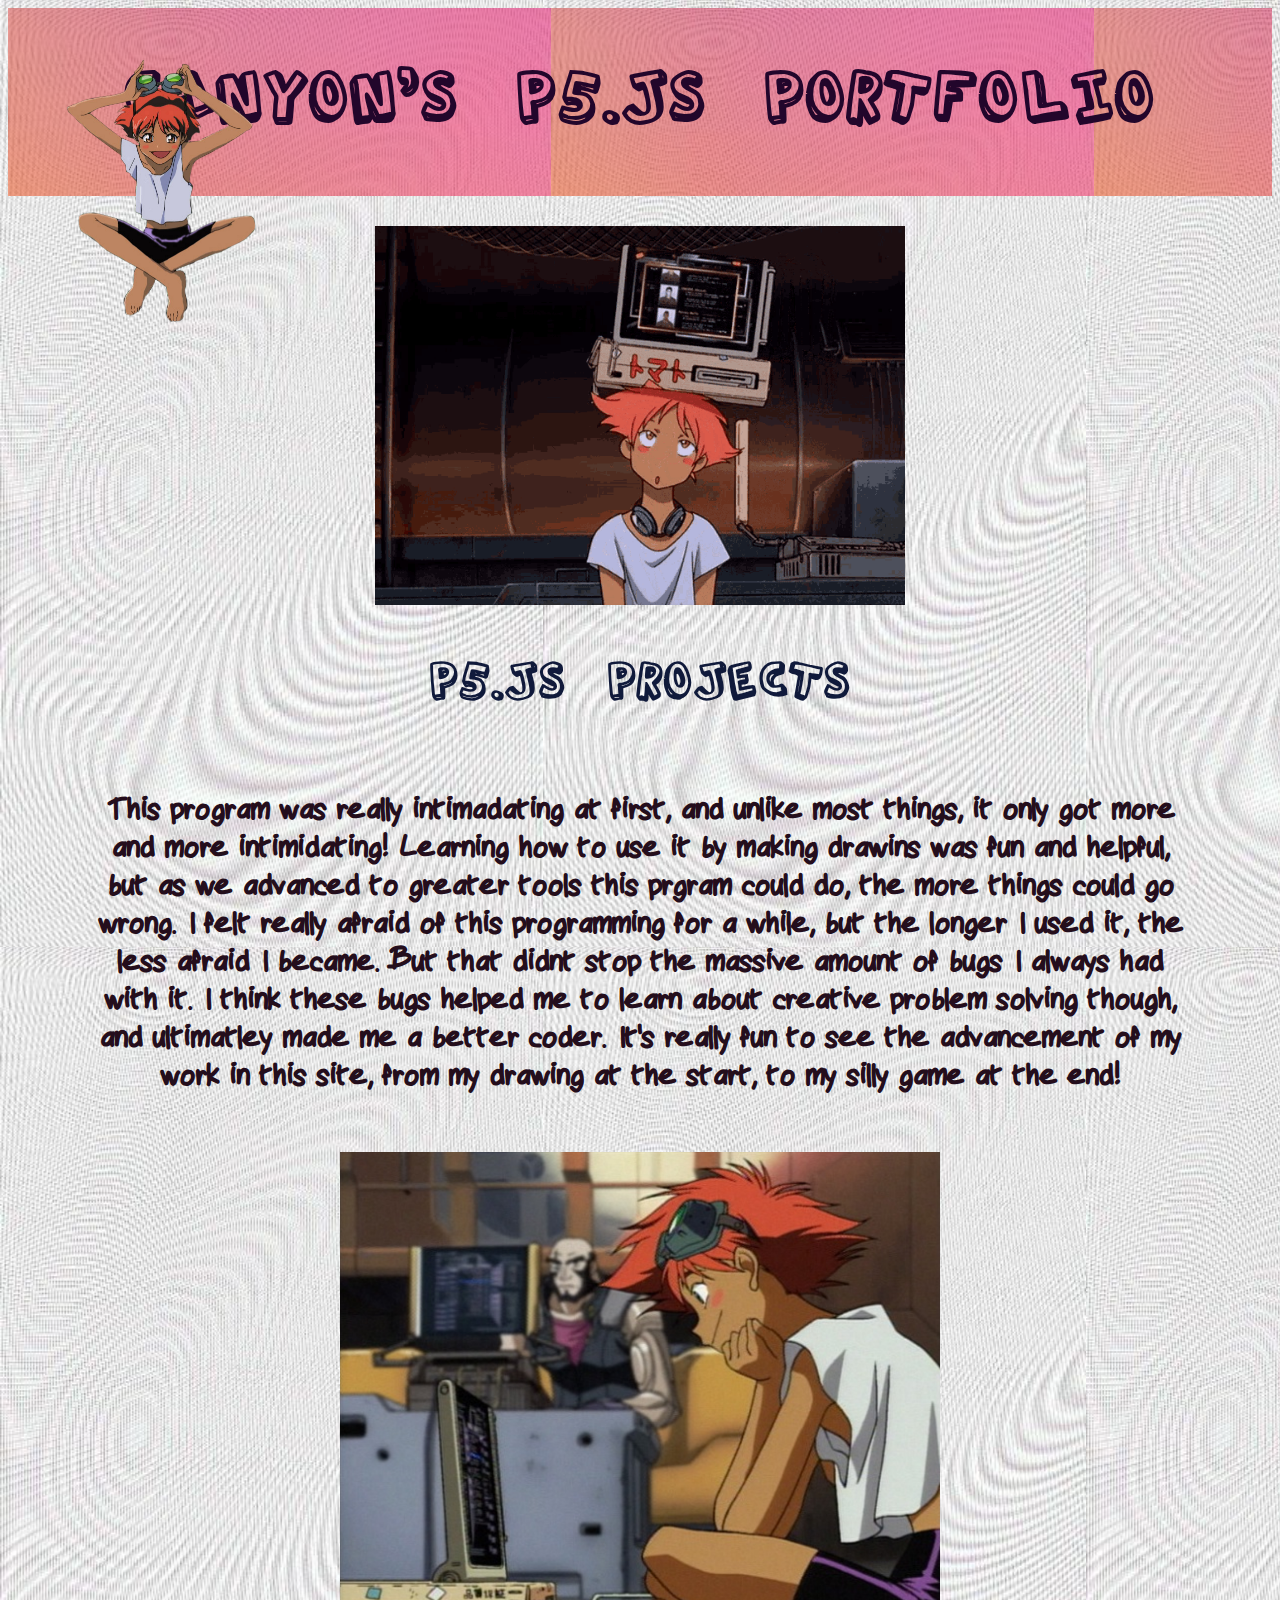
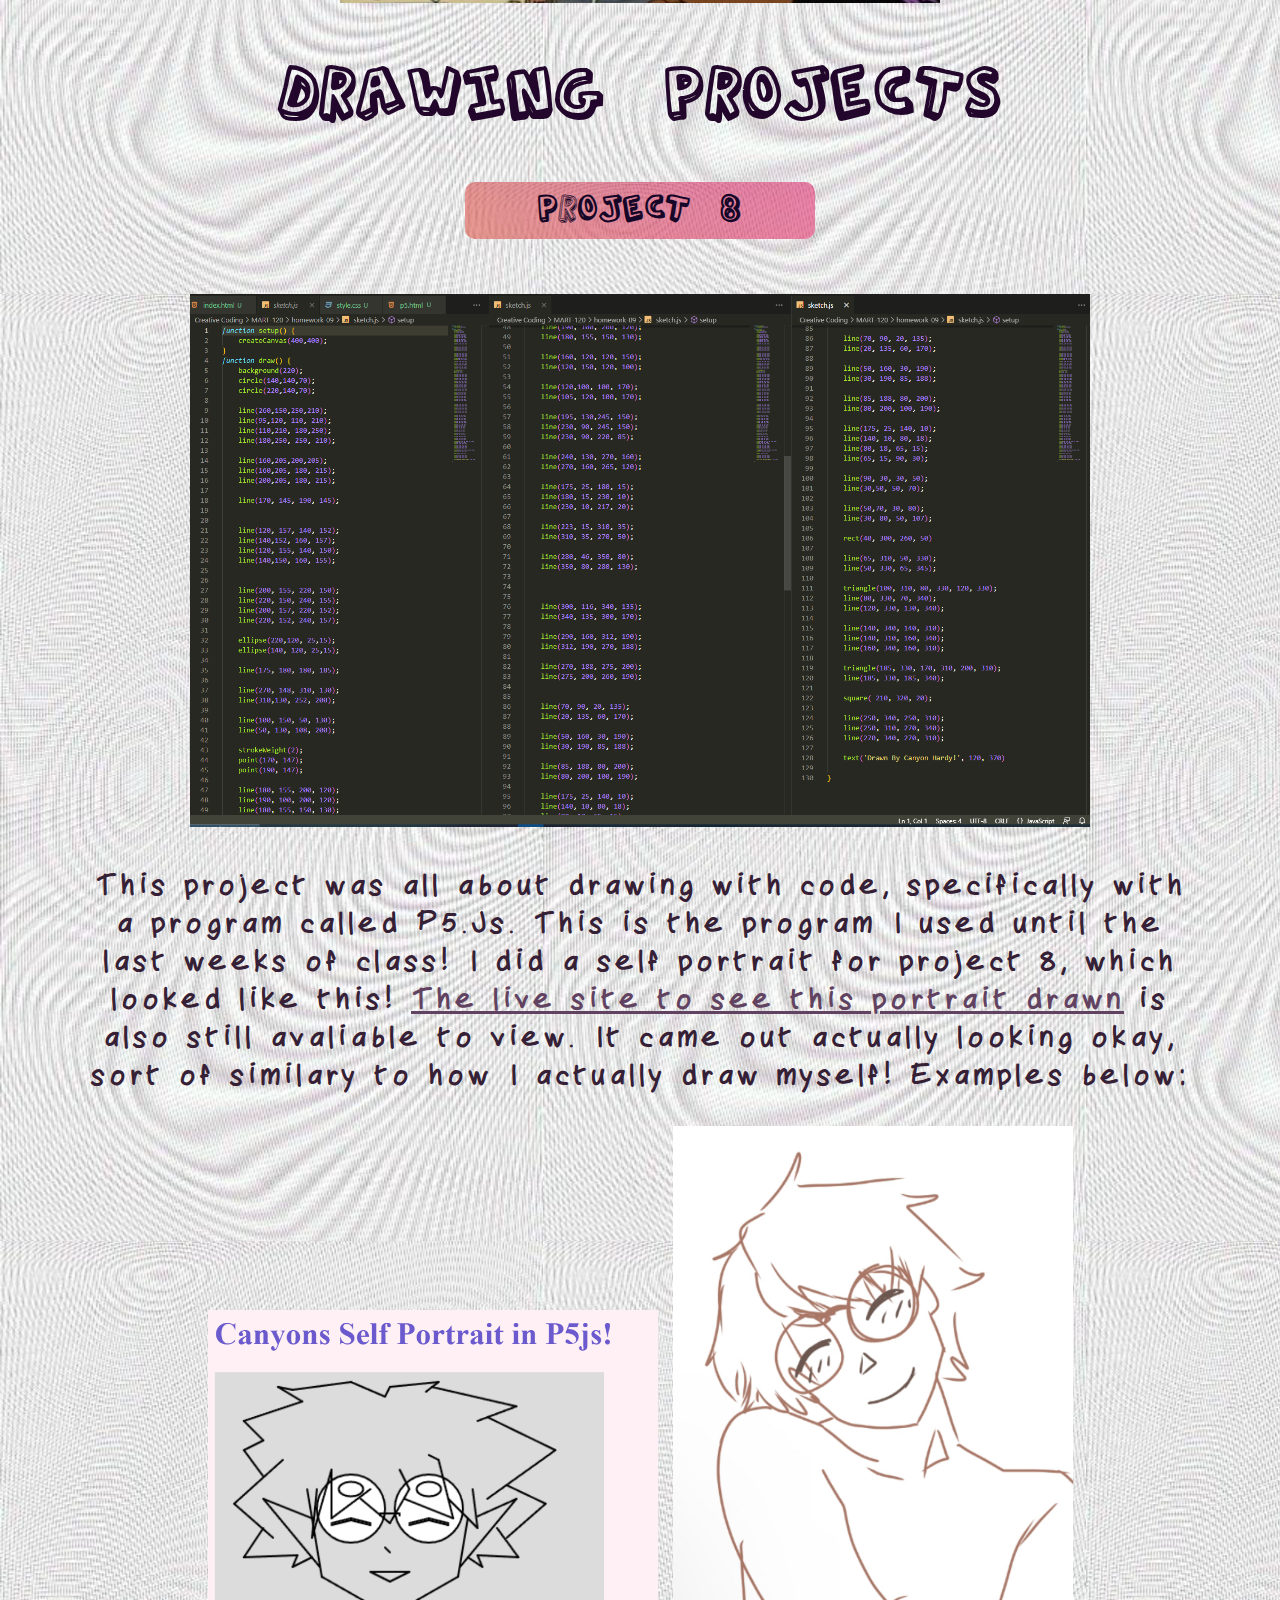
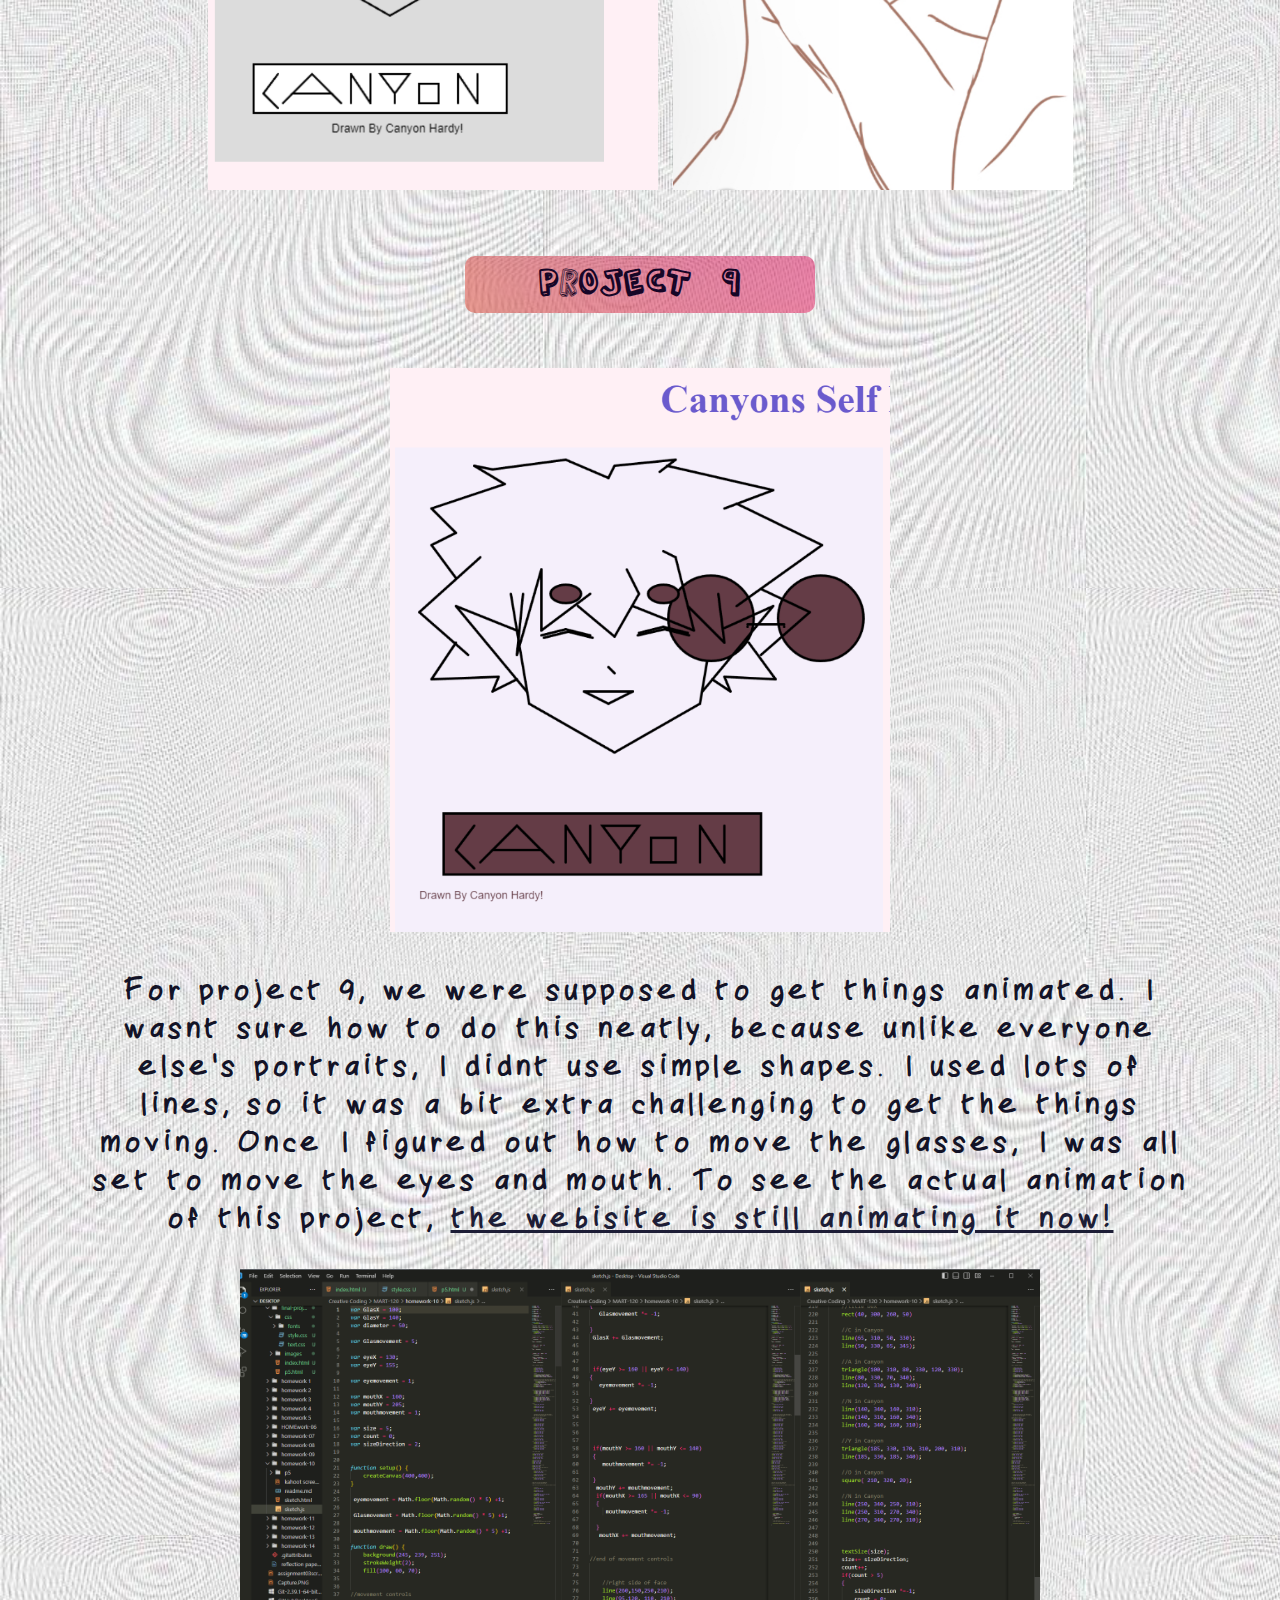
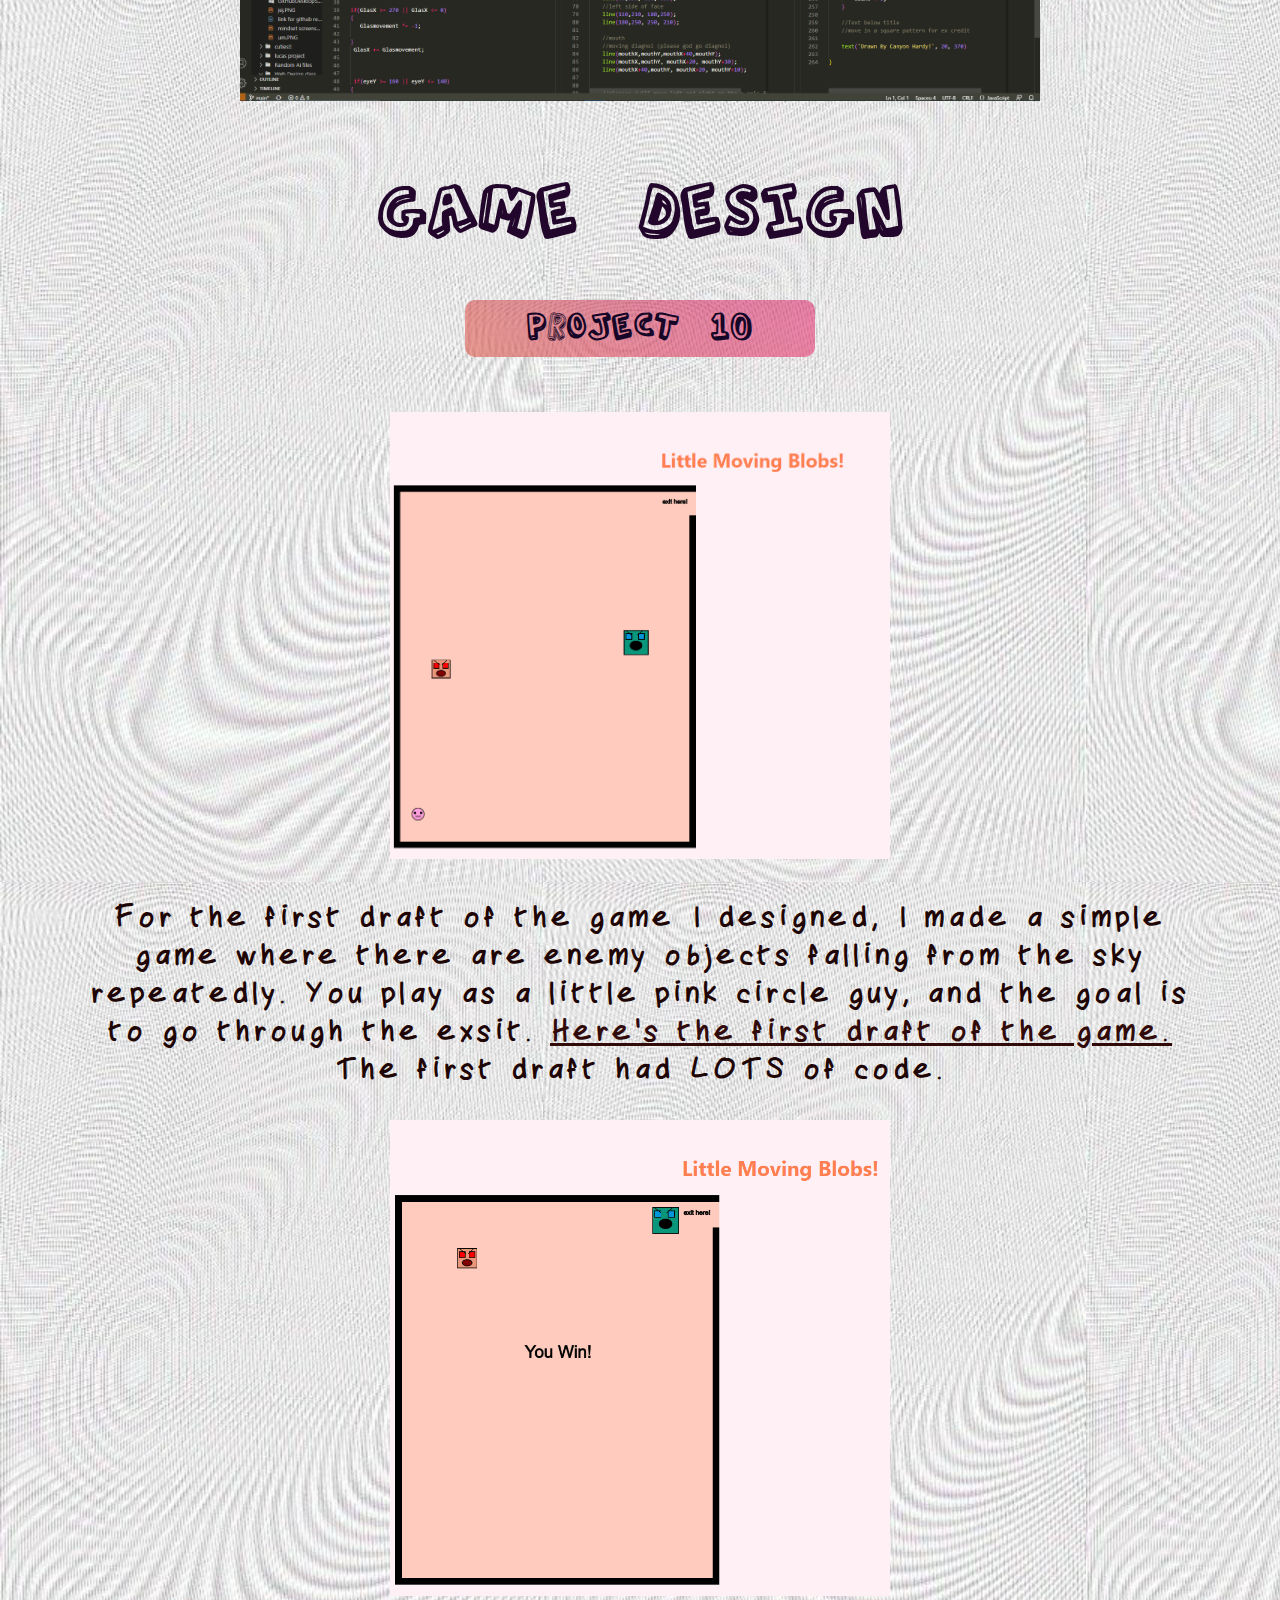
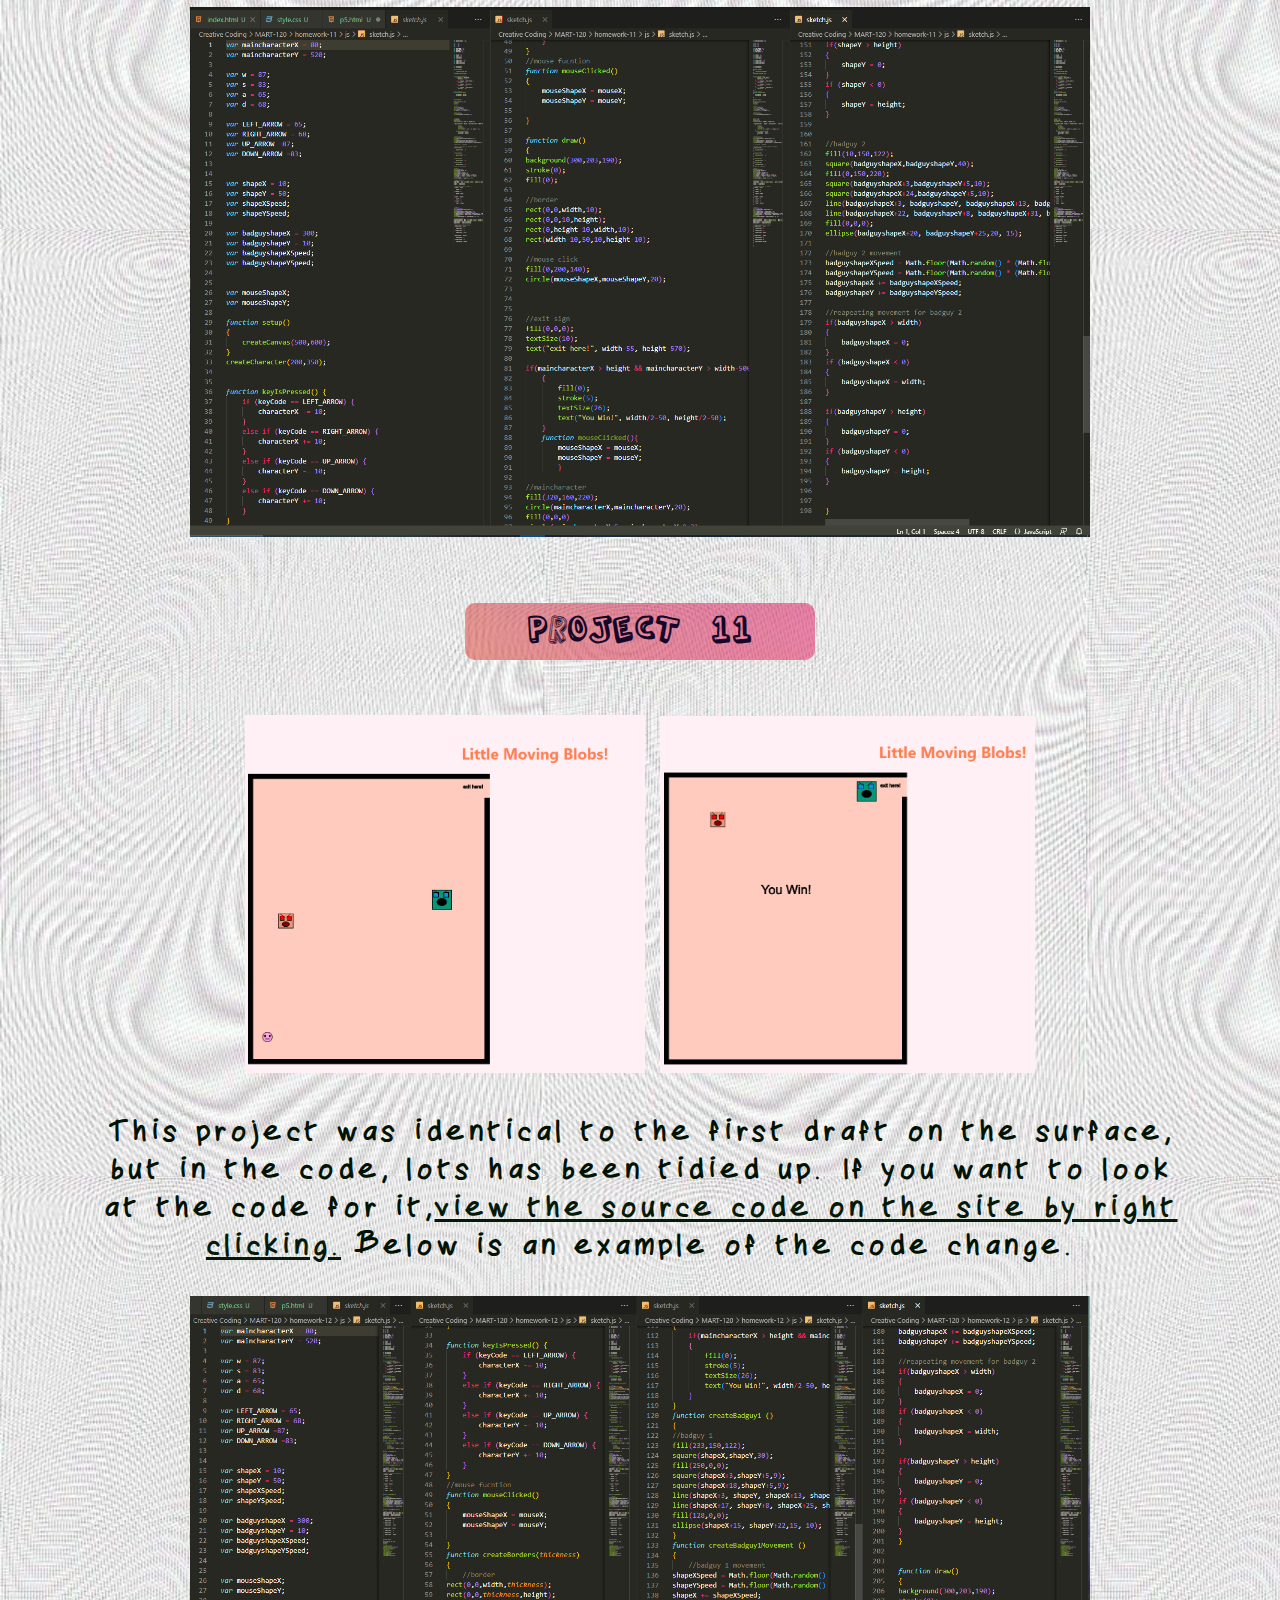
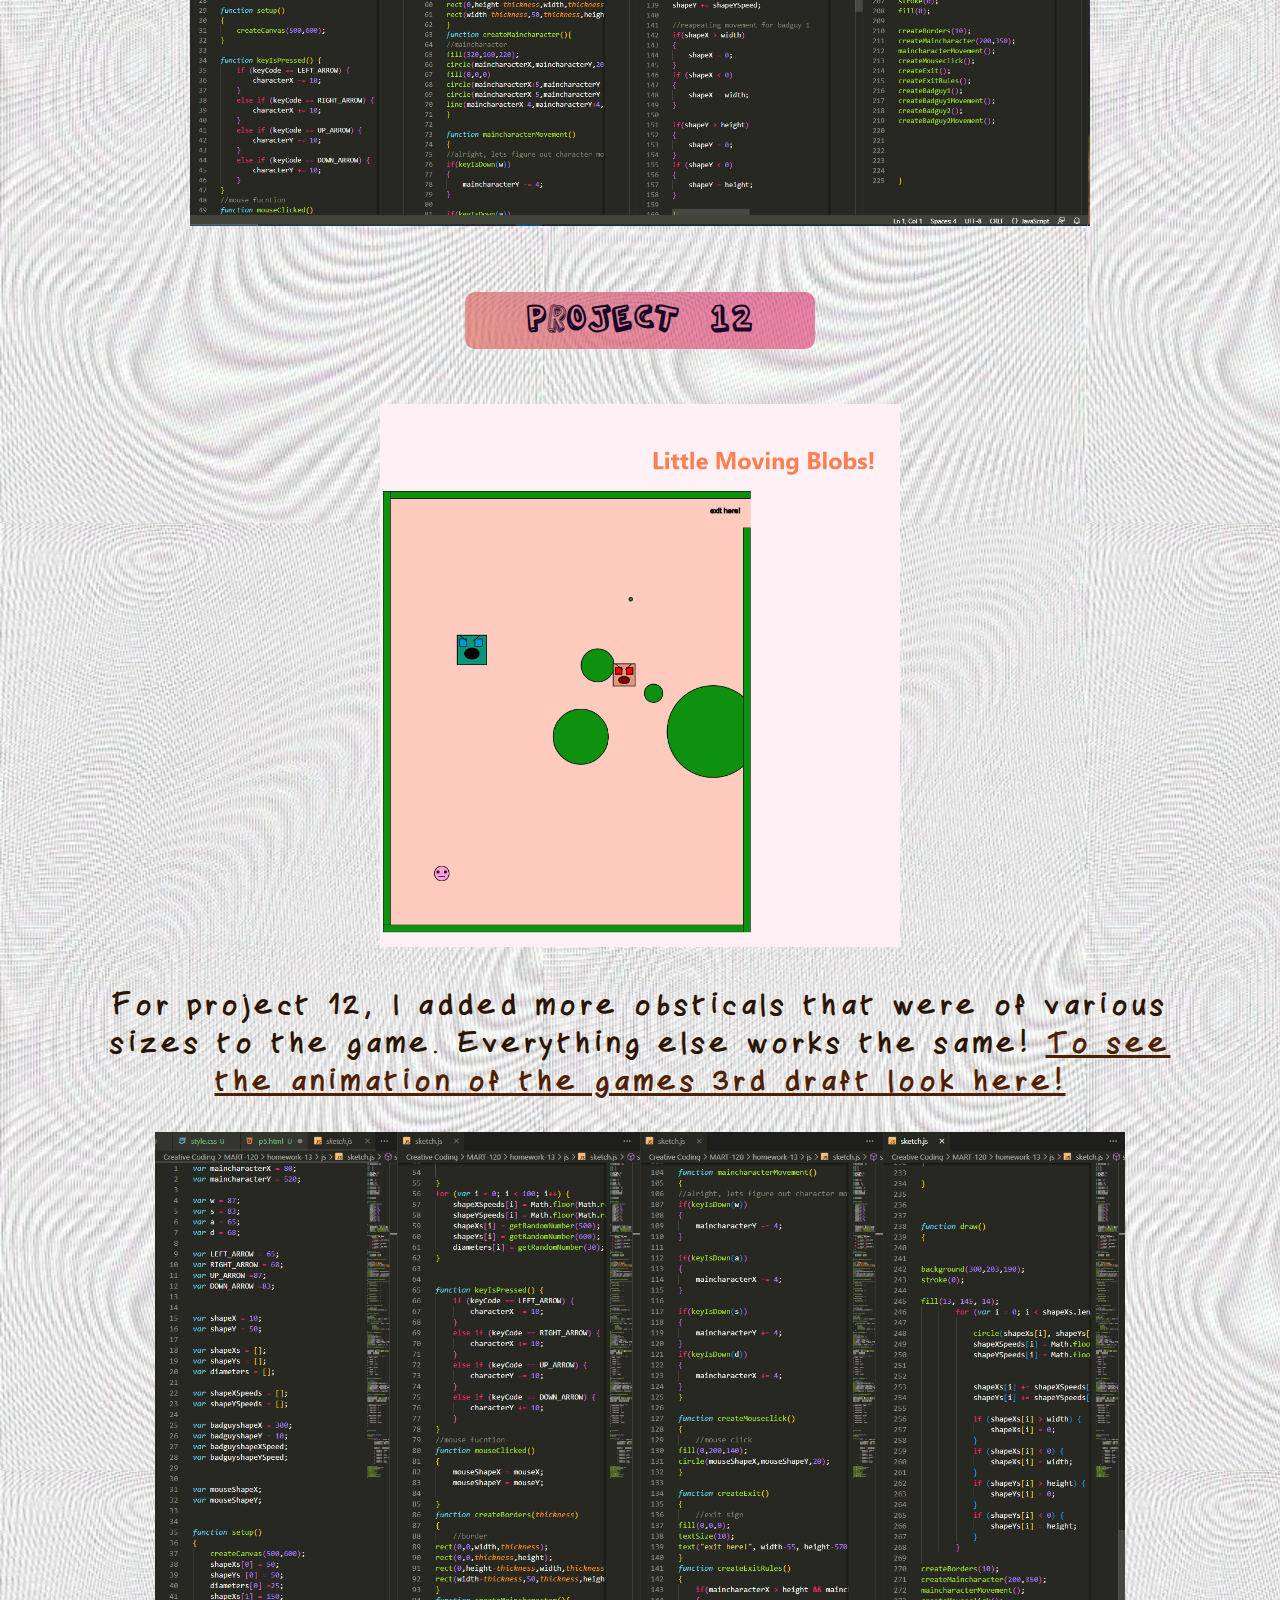
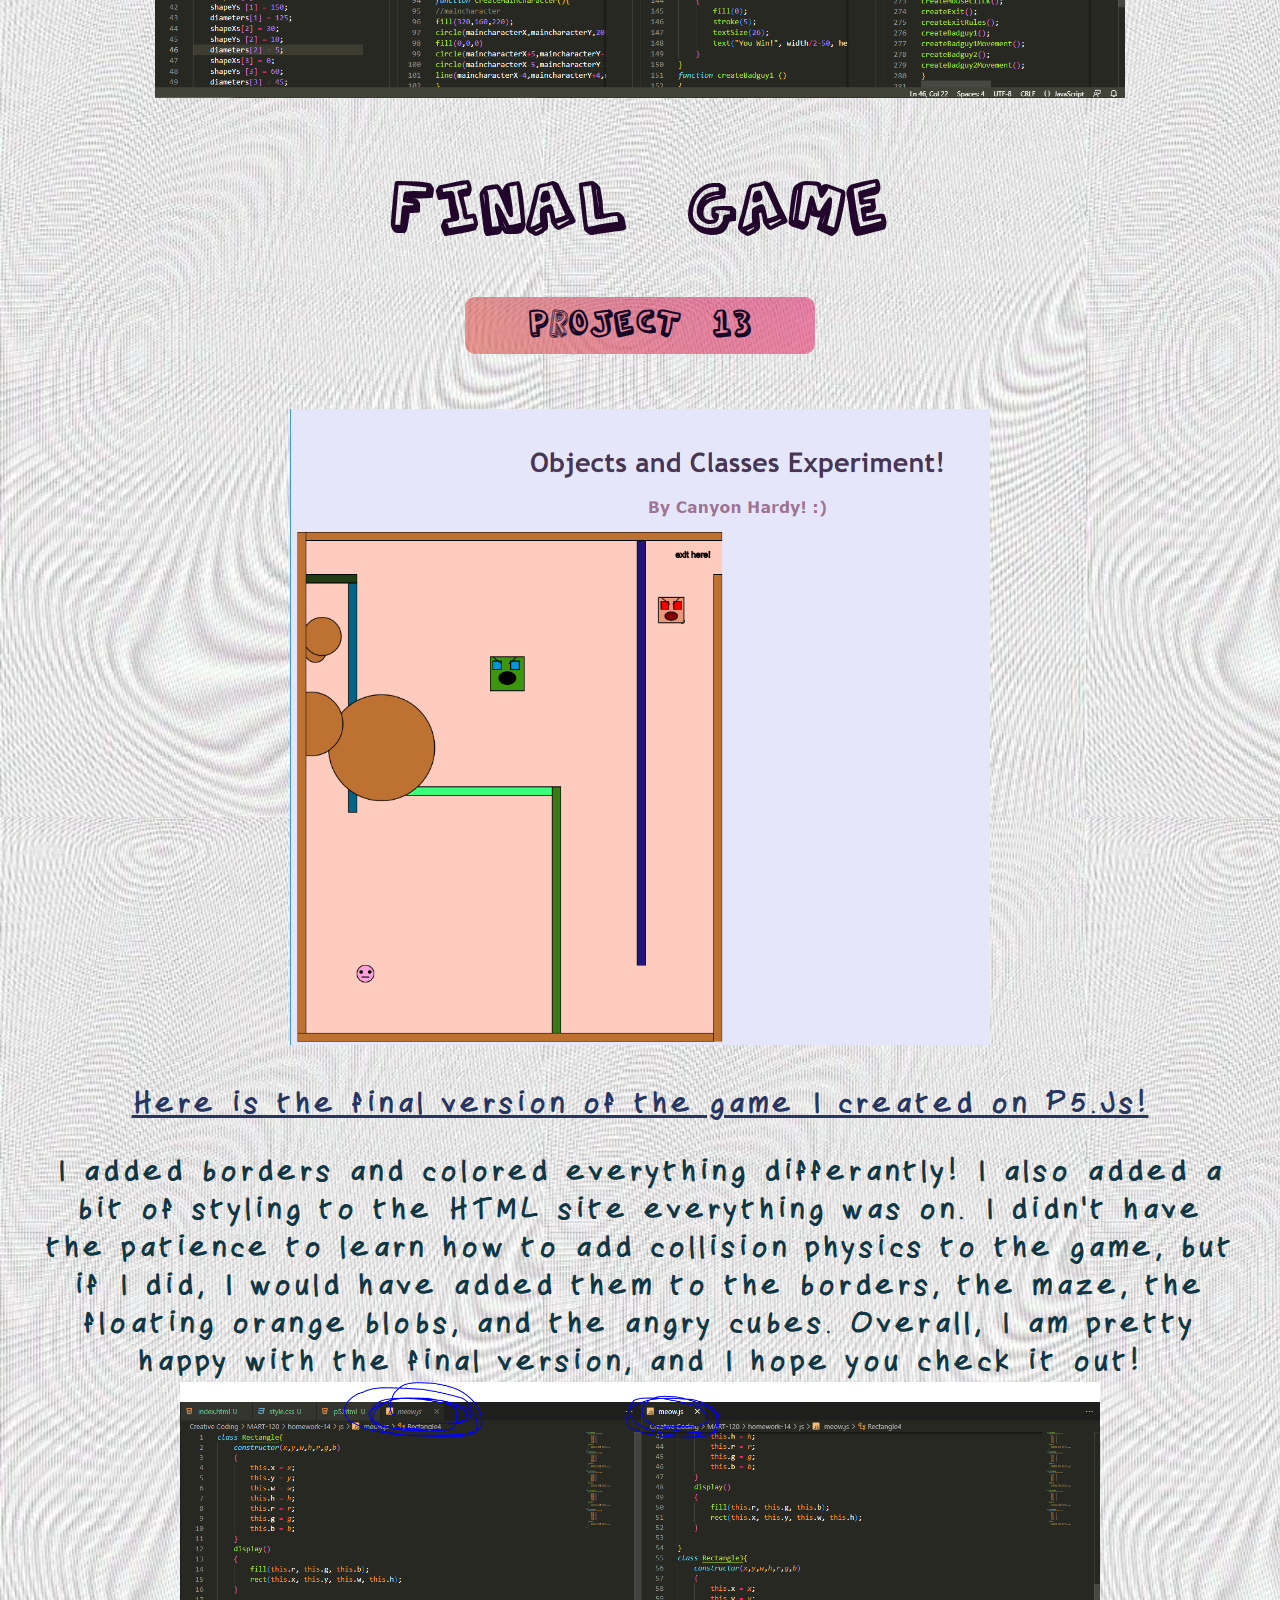
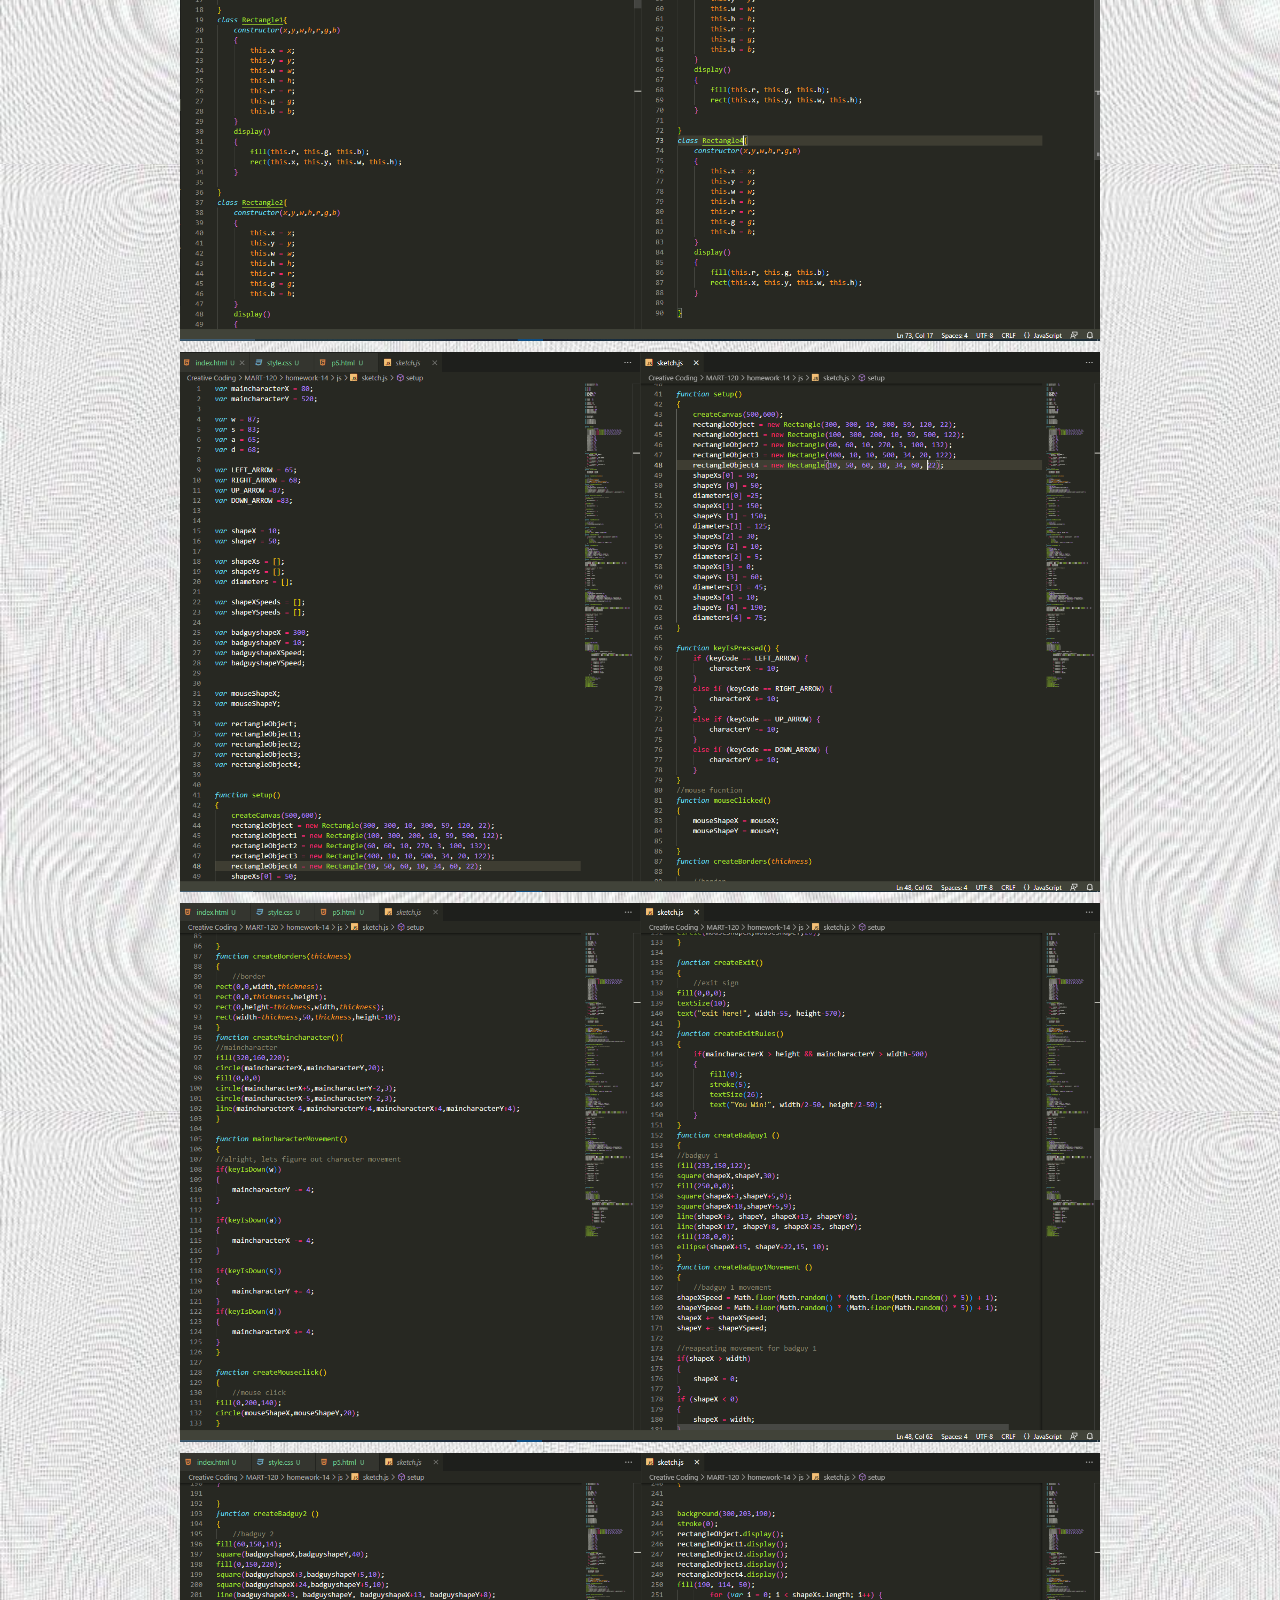
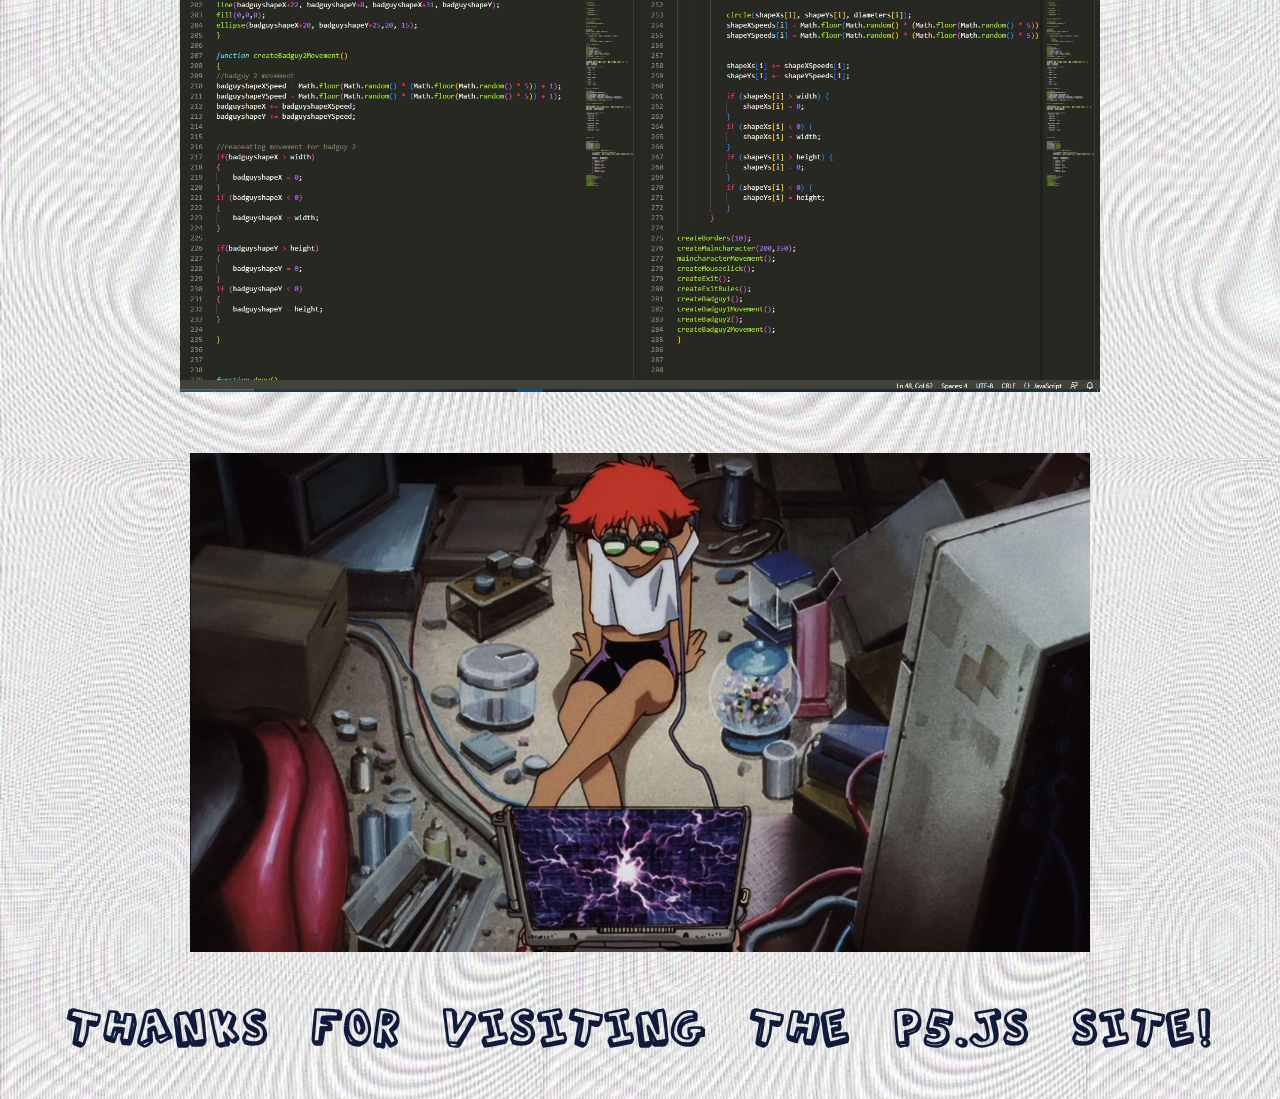
==== final-project/p5.html @ 539c93cf "uploading Final" ====
<!DOCTYPE html>
<html>
<head>
    <meta charset="UTF-8">
    <meta name="Description" content="P5.js Portfolio Homepage">
    <meta name="author" content="Canyon Hardy">
    <meta name="viewport" content="width=device.width, initial-scale=1.0">

    
    <title>
        Canyon Hardy's P5.Js Portfolio
    </title>

    <link rel="stylesheet" href="./css/text.css">
    <link rel="stylesheet" type="text/css" href="./css/style.css">

    <style>
        body{ font-family: casual;
        font-size: 30px; 
        font-weight:bolder;
        color:#240e1c;
        letter-spacing: 1px;
        background-image: url(images/screen\ bg\ 10.PNG);
         background-blend-mode:luminosity;}
        H1{color:rgb(34, 6, 43); font-size: 70px; font-family: outline;}
        h2{color:#101a3b;font-family: outline; font-size: 50px;}
        h3{color:rgb(132, 103, 138);font-family: outline;}
        </style>
        
</head>
<body>
    <header>
        <div class="menu-item-dropdown">
            <a href="#"><img src="images/me asf 9.png" width="190px" alt="stinker"></a>
        
            <div class="dropdown-content">
                <div class="dropdown-item">
                    <a href="#mid">Final Game</a>
                </div>
                <div class="dropdown-item1">
                    <a href="#dp">Drawings</a>
                    </div>
                    <div class="dropdown-item2">
                        <a href="#beg">Game Drafts</a>
                        </div>
                        </div>
        </div>
    </header>
    <center>
        <div class="opens">
<h1>
   Canyon's P5.Js Portfolio
</h1>
</div>
<p>

</p>
<img src="images/me asf 8.gif" width="530" alt="aauugh">
<p>
</p>
<h2>
    P5.Js Projects
</h2>
<div class="intros">
<p>
This program was really intimadating at first, and unlike most things, it only got more and more intimidating! Learning how to use it by making drawins was fun and helpful, but as we advanced to greater tools this prgram could do, the more things could go wrong. I felt really afraid of this programming for a while, but the longer I used it, the less afraid I became. But that didnt stop the massive amount of bugs I always had with it. I think these bugs helped me to learn about creative problem solving though, and ultimatley made me a better coder. It's really fun to see the advancement of my work in this site, from my drawing at the start, to my silly game at the end!
</p>
</div>
<p></p>
<img src="images/me asf 10.PNG" alt="hehe" width="600">
<h1 id="dp">
    Drawing Projects
</h1>
        <div class="projects">
            <h3>
                Project 8
            </h3></div>
            <div class="hw8">
<img src="images/hw 8 a.PNG" width="900" alt="code for the lines">
<p>
This project was all about drawing with code, specifically with a program called P5.Js. This is the program I used until the last weeks of class! I did a self portrait for project 8, which looked like this! <a href="https://canyonhardy.github.io/MART-120/homework-09/sketch.html" style="color:rgb(97, 67, 97)">The live site to see this portrait drawn</a> is also still avaliable to view. It came out actually looking okay, sort of similary to how I actually draw myself! Examples below:
</p>
<img src="images/hw 8 b.PNG" width="450" alt="self portrait">
<img src="images/canyon!.PNG" width="400" alt="persona">
</div>
<p></p>

<div class="projects">
    <h3>
        Project 9
    </h3></div>
    <div class="hw9">
<img src="images/hw 9 a.PNG" width="500" alt="hah">
<p>
    For project 9, we were supposed to get things animated. I wasnt sure how to do this neatly, because unlike everyone else's portraits, I didnt use simple shapes. I used lots of lines, so it was a bit extra challenging to get the things moving. Once I figured out how to move the glasses, I was all set to move the eyes and mouth. To see the actual animation of this project, <a href="https://canyonhardy.github.io/MART-120/homework-10/sketch.html" style="color:rgb(29, 29, 54)">the webisite is still animating it now!</a>
</p>
<img src="images/hw 9 b.PNG" width="800" alt="code">
        </div>
<p>

</p>
<h1 id="beg">
    Game Design
</h1>

<div class="projects">
    <h3>
        Project 10
    </h3></div>
    <div class="hw10">
        <img src="images/hw 10 a.PNG" width="500" alt="draft">
<p> For the first draft of the game I designed, I made a simple game where there are enemy objects falling from the sky repeatedly. You play as a little pink circle guy, and the goal is to go through the exsit.
<a href="https://canyonhardy.github.io/MART-120/homework-11/" style="color:rgb(49, 10, 10)">Here's the first draft of the game.</a> The first draft had LOTS of code.
</p>
<img src="images/hw 10 b.PNG" width="500" alt="draft">
<img src="images/hw 10 c.PNG" width="900" alt="draft">
</div>
<p></p>
<div class="projects">
    <h3>
        Project 11
    </h3></div>
    <div class="hw11">
        <img src="images/hw 10 a.PNG" width="400" alt="draft">
        <img src="images/hw 10 b.PNG" width="375" alt="draft">
<p> This project was identical to the first draft on the surface, but in the code, lots has been tidied up. If you want to look at the code for it,<a href="https://canyonhardy.github.io/MART-120/homework-12/" style="color:rgb(5, 26, 8)">view the source code on the site by right clicking.</a> Below is an example of the code change.
</p>
<img src="images/hw 11 a.PNG" width="900" alt="draft">
</div>
<p></p>
<div class="projects">
    <h3>
        Project 12
    </h3></div>
    <div class="hw12">
        <img src="images/hw 12 a.PNG" width="520" alt="draft">
<p>For project 12, I added more obsticals that were of various sizes to the game. Everything else works the same! <a href="https://canyonhardy.github.io/MART-120/homework-13/" style="color:rgb(80, 33, 0)">To see the animation of the games 3rd draft look here!</a>
</p>
<img src="images/hw 12 b.PNG" width="970" alt="draft">
</div>
<p></p>


<h1 id="mid">
    Final Game
</h1>
<div class="projects">
    <h3>
        Project 13
    </h3></div>
    <div class="hw13">
        <img src="images/hw 13 e.PNG" width="700" alt="final">
<p> <a href="https://canyonhardy.github.io/MART-120/homework-14/" style="color:#273561">Here is the final version of the game I created on P5.Js!</a>
</p> I added borders and colored everything differantly! I also added a bit of styling to the HTML site everything was on. I didn't have the patience to learn how to add collision physics to the game, but if I did, I would have added them to the borders, the maze, the floating orange blobs, and the angry cubes. Overall, I am pretty happy with the final version, and I hope you check it out!
<img src="images/hw 13 a.PNG" width="920" alt="final">
<img src="images/hw 13 b.PNG" width="920" alt="final">
<img src="images/hw 13 c.PNG" width="920" alt="final">
<img src="images/hw 13 d.PNG" width="920" alt="final">
</div>
<p></p>
<img src="images/me asf 5.PNG" width="900" alt="meeee">
<h2>
    Thanks for visiting the P5.Js Site!
</h2>

    </center>
    </body>
    </html>
---- final-project/css/text.css ----
@font-face {
    font-family: outline;
    src: url(../css/fonts/outline.ttf) format(truetype);
    font-style: normal;
font-size:larger;
letter-spacing: 10cm;
}
@font-face {
    font-family: main;
    src: url(../css/fonts/main.ttf) format(truetype);
    font-style: normal;
font-size:larger;
letter-spacing: 10cm;
}
@font-face {
    font-family: casual;
    src: url(../css/fonts/casual.ttf) format(truetype);
    font-style: normal;
font-size:larger;
letter-spacing: 10cm;
}
---- final-project/css/style.css ----
header {
    position: absolute;
    margin: 30px 0 0 10px;
    width:10cm;
    height:10cm;
    top: 0px;
    padding:10px;
}
.menu-item-dropdown {
    
    width:100px;
    height: 200px;
    text-decoration: none;
    font-family: cool;
    font-size: 35px;
   position: fixed;
   margin: .5cm 0 0 1cm;
}

.dropdown {
    display: inline-block;
}
.dropdown-content {
    display:none;
    position: fixed;
    margin: 0cm 1 0 1cm;
    z-index: 1;
background-color: none;
background-image: none;
}

.menu-item-dropdown:hover .dropdown-content {
    display: block;
    width:100px;
    height:200px;
}
.dropdown-item {
    background-image: url(../images/small\ glitch.PNG);
    width:200px;
    height: 40px;
    position: fixed;
   margin: 1.7cm 0cm 0cm .1cm;
    text-align: center;
    border-radius: 10px; 
    font-family: casual;
}
.dropdown-item a {
    color:#160627;
    text-decoration: none;
}
.dropdown-item:hover, .dropdown-item:hover a {
    color:#083027;
   background-image: url(../images/small\ glitch\ 1.png);

}
.dropdown-item1 {
    background-image: url(../images/small\ glitch.PNG);
    width:200px;
    height: 40px;
    position: fixed;
    margin: -.7cm 0cm 0cm .1cm;
    text-align: center;
    border-radius: 10px;  
    font-family: casual; 
}
.dropdown-item1 a {
    color:#160627;
    text-decoration: none;
}
.dropdown-item1:hover, .dropdown-item1:hover a {
    color:#083027;
    background-image: url(../images/small\ glitch\ 1.png);
    }
.dropdown-item2 {
    background-image: url(../images/small\ glitch.PNG);
    width:240px;
    height: 40px;
    position: absolute;
   margin: .5cm 0cm 0cm .1cm;
    text-align: center;
    border-radius: 10px;
    font-family: casual;
}
.dropdown-item2 a {
    color:#160627;
    text-decoration: none;
}
.dropdown-item2:hover, .dropdown-item2:hover a {
    color:#083027;
    background-image: url(../images/small\ glitch\ 1.png);
    }

    .open {
        background-image: url(../images/glitch\ 8.PNG);
        padding: 10px;
    }
    .intro {
        width:1100px;
        height:350px;
        padding: 10px;
        background-image: url(../images/glitch\ 12.png);
        text-align:inherit;
        border-radius: 10px;
    }
    .beginning h1{
background-image: url(../images/glitch\ 8.PNG);
    }
    .hw1{
    background-image: url(../images/glitch\ 15.png);
    padding:10px;
    width:1100px;
    border-radius: 20px;
    color:rgb(167, 230, 235);
    letter-spacing: 6px;
    font-weight: lighter;
    }
    .hw2{
        background-image: url(../images/glitch\ 15.png);
    padding:10px;
    width:1100px;
    border-radius: 20px;
    color:rgb(229, 211, 252);
    letter-spacing: 6px;
    font-weight: lighter;
    }
    .project h3{
        color:#160627;
        background-image: url(../images/small\ glitch.PNG);
        width:330px;
        padding:10px;
        border-radius: 10px;
    }
    .hw3{
        background-image: url(../images/glitch\ 15.png);
    padding:10px;
    width:1100px;
    border-radius: 20px;
    color:rgb(233, 230, 192);
    letter-spacing: 6px;
    font-weight: lighter;
    }
    .hw4{
        background-image: url(../images/glitch\ 15.png);
    padding:10px;
    width:1100px;
    border-radius: 20px;
    color:rgb(199, 233, 192);
    letter-spacing: 6px;
    font-weight: lighter;
    }
    .hw5{
        background-image: url(../images/glitch\ 15.png);
        padding:10px;
        width:1100px;
        border-radius: 20px;
        color:rgb(197, 221, 166);
        letter-spacing: 6px;
        font-weight: lighter;
    }
    .hw6{
        background-image: url(../images/glitch\ 15.png);
        padding:10px;
        width:1100px;
        border-radius: 20px;
        color:rgb(230, 173, 126);
        letter-spacing: 6px;
        font-weight: lighter;
    }
    .hw7{
        background-image: url(../images/glitch\ 15.png);
        padding:10px;
        width:1100px;
        border-radius: 20px;
        color:rgb(170, 208, 230);
        letter-spacing: 6px;
        font-weight: lighter;
    }
    .hw8{
        background-image: url(../images/screen\ bg\ 17.png);
        padding:20px;
        width:1100px;
        border-radius: 20px;
        color:rgb(53, 32, 53);
        letter-spacing: 6px;
        font-weight: lighter;
    }

    .beginnings h1{
        background-image: url(../images/glitch\ 8.PNG);
        padding:20px;
            }
            .opens {
                background-image: url(../images/screen\ bg\ 15.png);
                padding: 10px;}

                .intros {
                    width:1100px;
                    height:350px;
                    padding: 10px;
                    background-image: url(../images/screen\ bg\ 17.png);
                    text-align:inherit;
                    border-radius: 10px;
                }
.projects h3{
                    color:#160627;
                    background-image: url(../images/screen\ bg\ 15.png);
                    width:330px;
                    padding:10px;
                    border-radius: 10px;
                }
.hw9{
                    background-image: url(../images/screen\ bg\ 17.png);
                    padding:20px;
                    width:1100px;
                    border-radius: 20px;
                    color:rgb(19, 19, 39);
                    letter-spacing: 6px;
                    font-weight: lighter;
                }
                .hw10{
                    background-image: url(../images/screen\ bg\ 17.png);
                    padding:20px;
                    width:1100px;
                    border-radius: 20px;
                    color:rgb(32, 5, 5);
                    letter-spacing: 6px;
                    font-weight: lighter;
                }
                .hw11{
                    background-image: url(../images/screen\ bg\ 17.png);
                    padding:20px;
                    width:1100px;
                    border-radius: 20px;
                    color:rgb(2, 19, 4);
                    letter-spacing: 6px;
                    font-weight: lighter;
                }
                .hw12{
                    background-image: url(../images/screen\ bg\ 17.png);
                    padding:20px;
                    width:1100px;
                    border-radius: 20px;
                    color:rgb(44, 21, 0);
                    letter-spacing: 6px;
                    font-weight: lighter;
                }
                .hw13{
                    background-image: url(../images/screen\ bg\ 17.png);
                    padding:20px;
                    width:1200px;
                    border-radius: 20px;
                    color:rgb(17, 54, 68);
                    letter-spacing: 6px;
                    font-weight: lighter;
                }
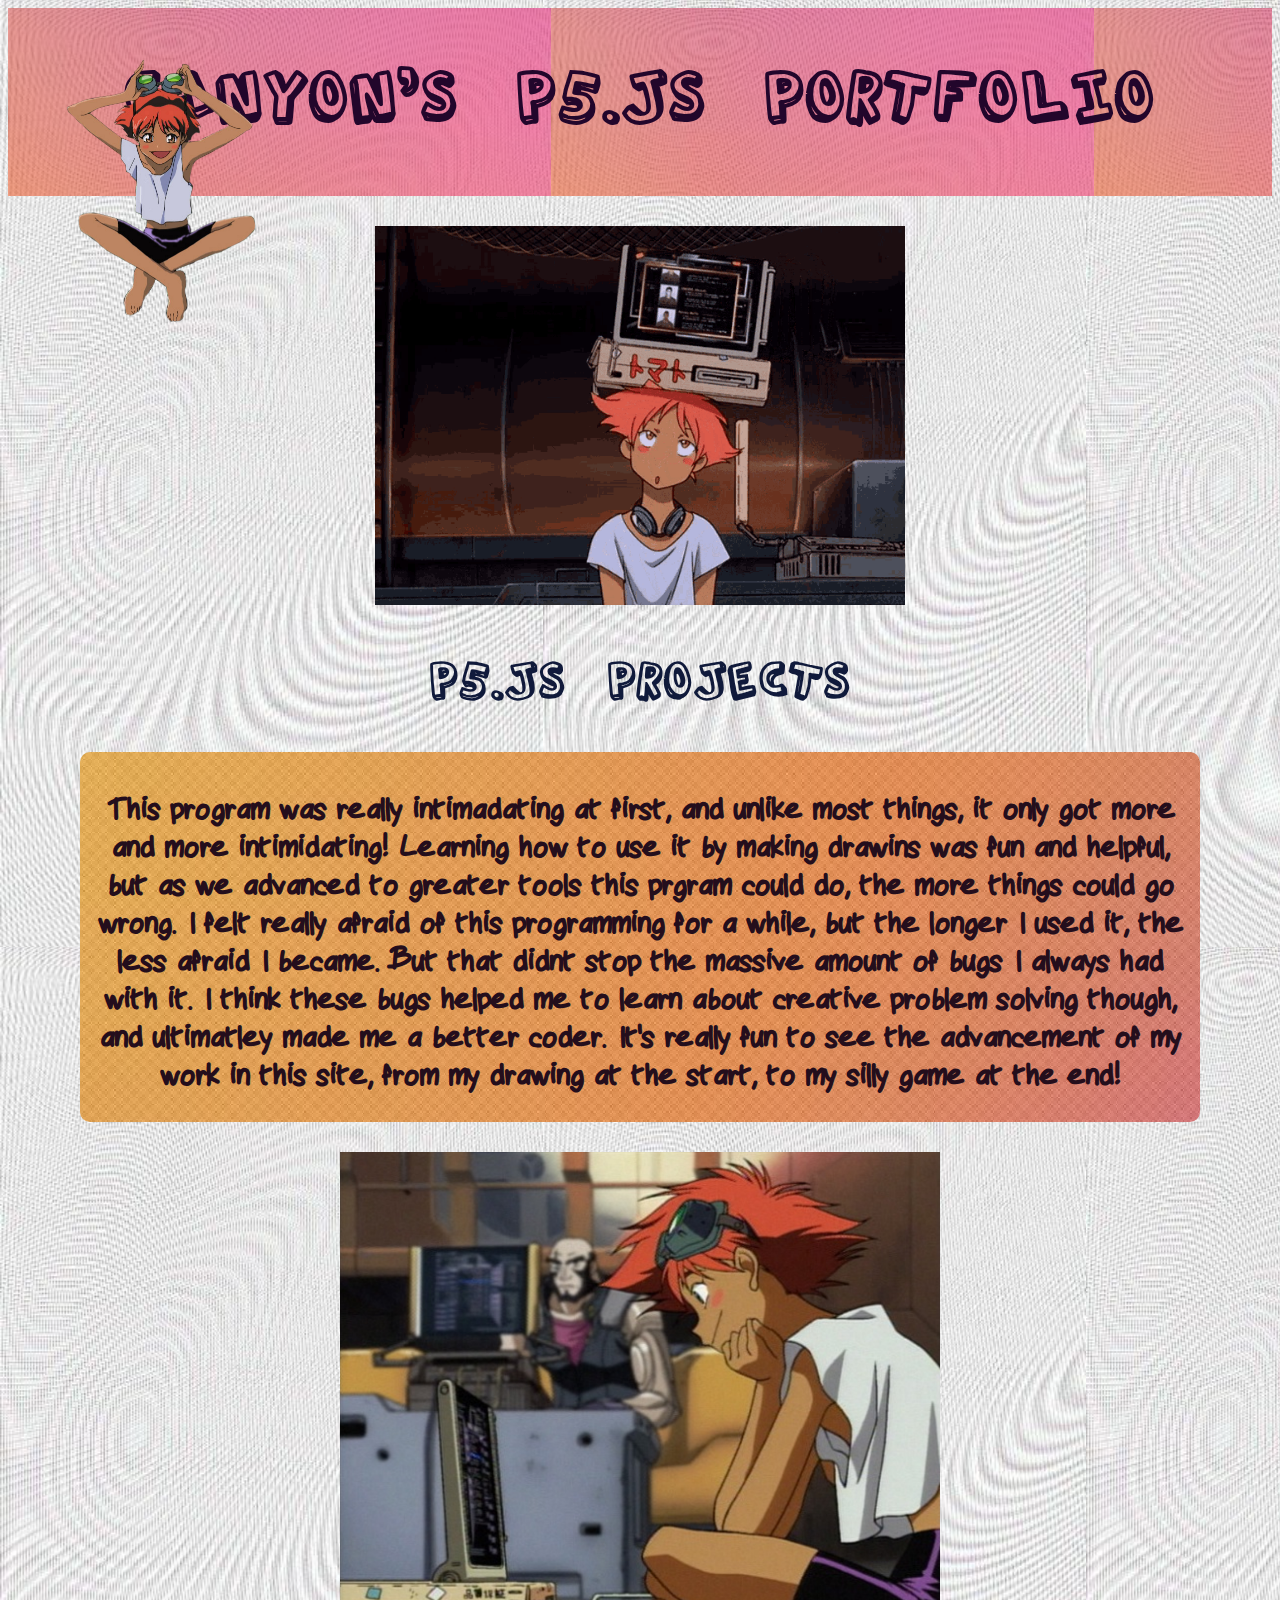
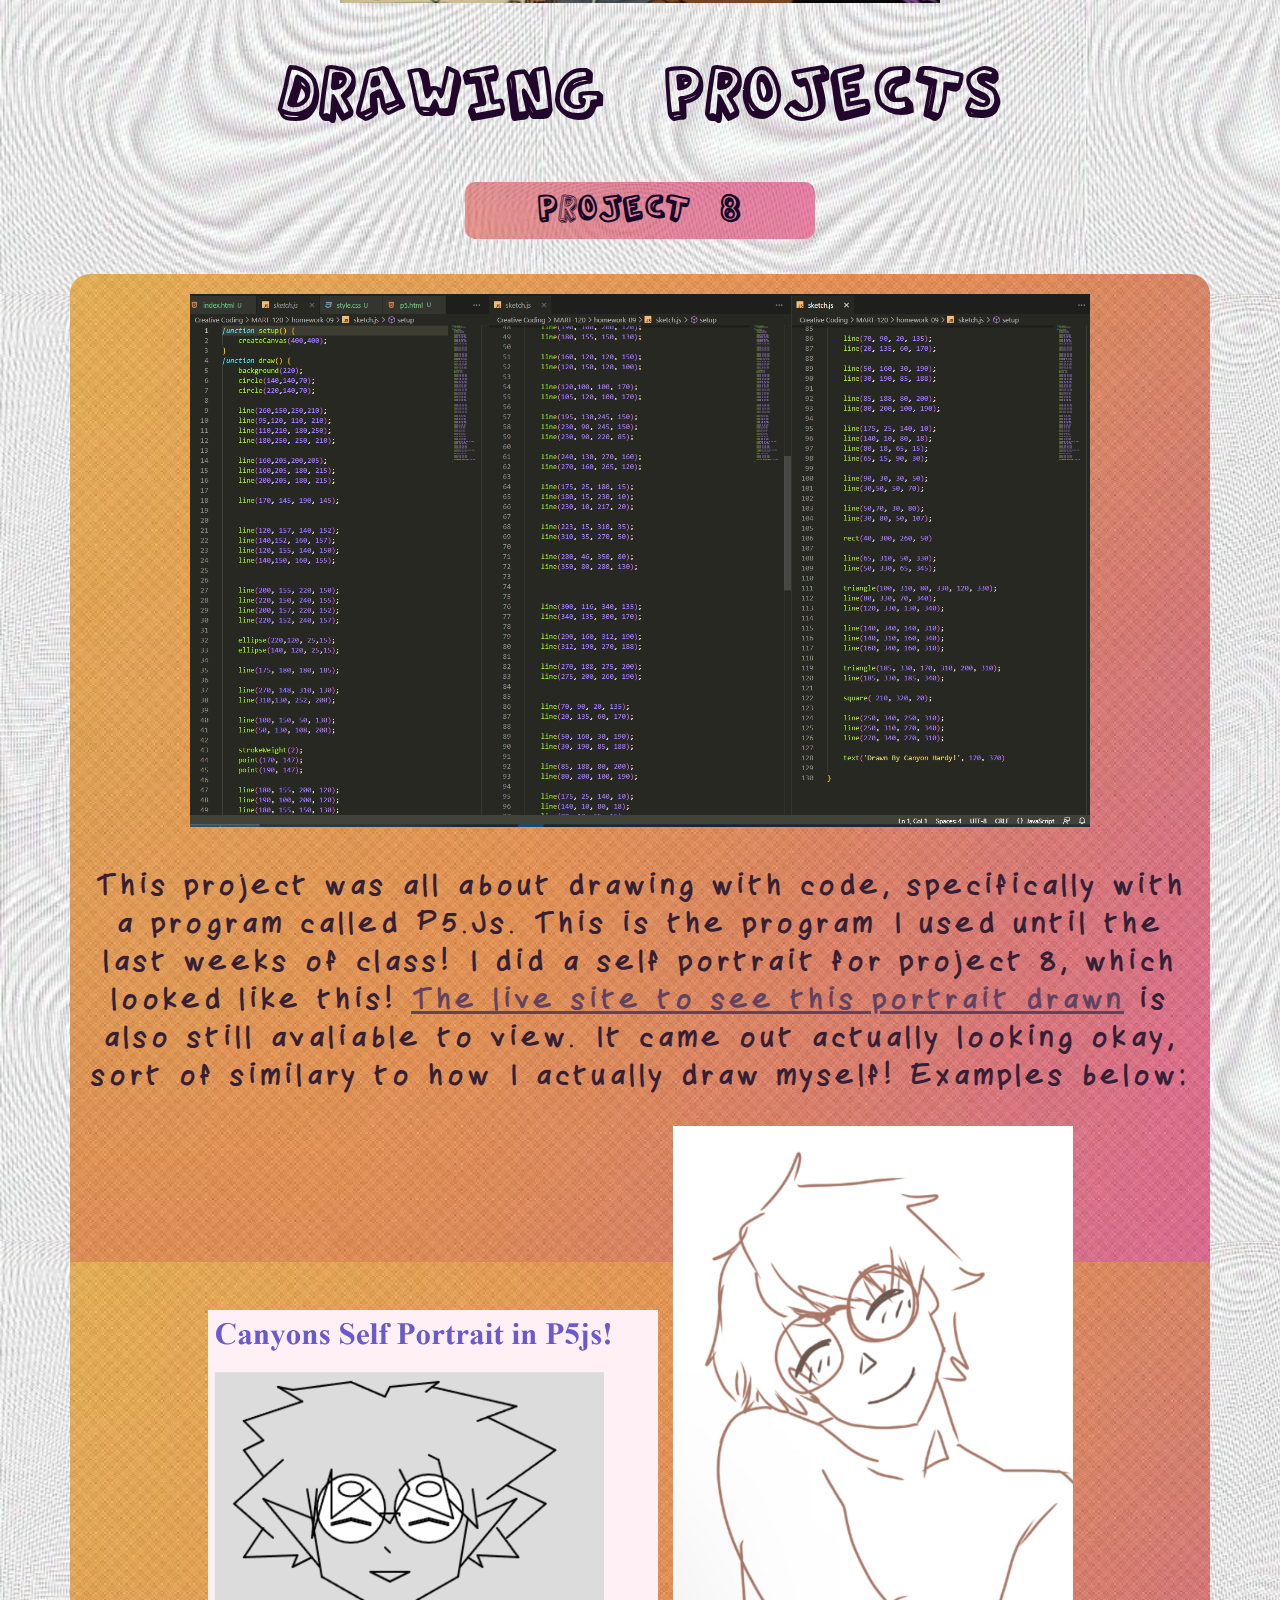
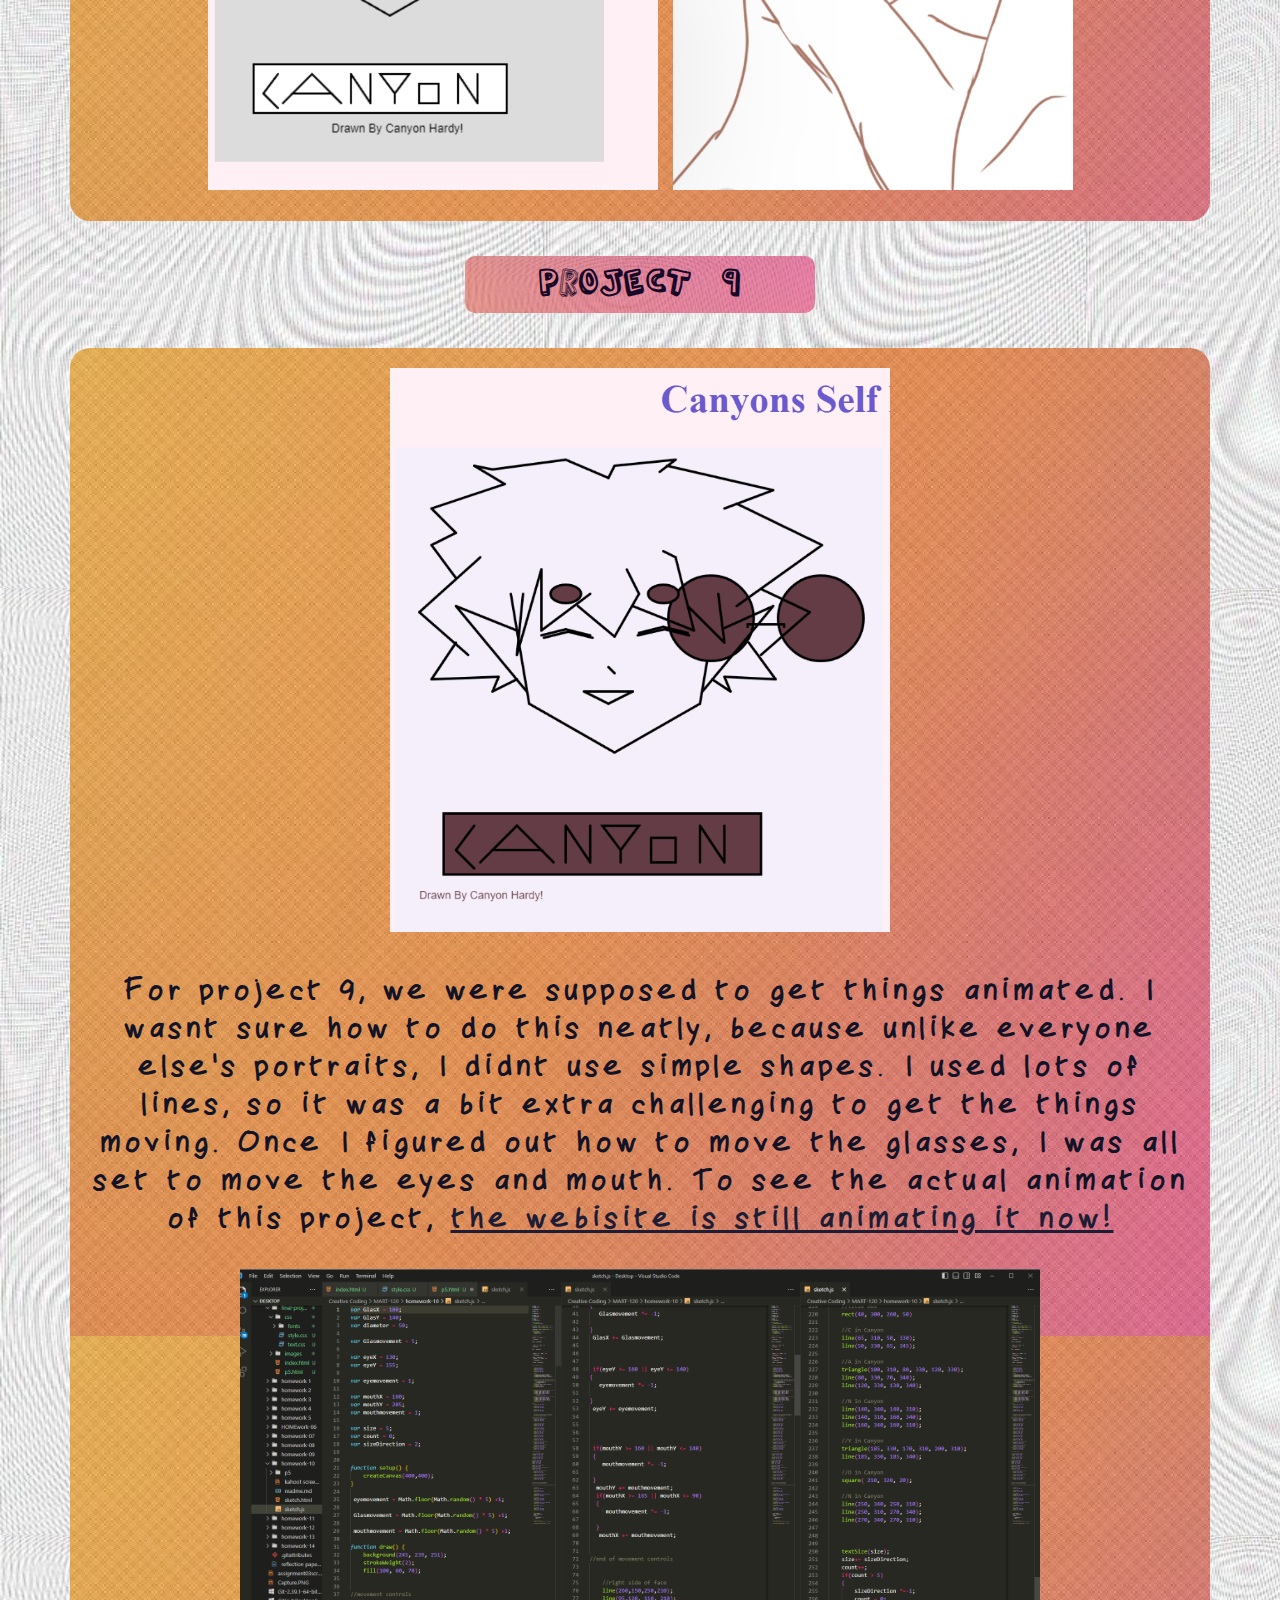
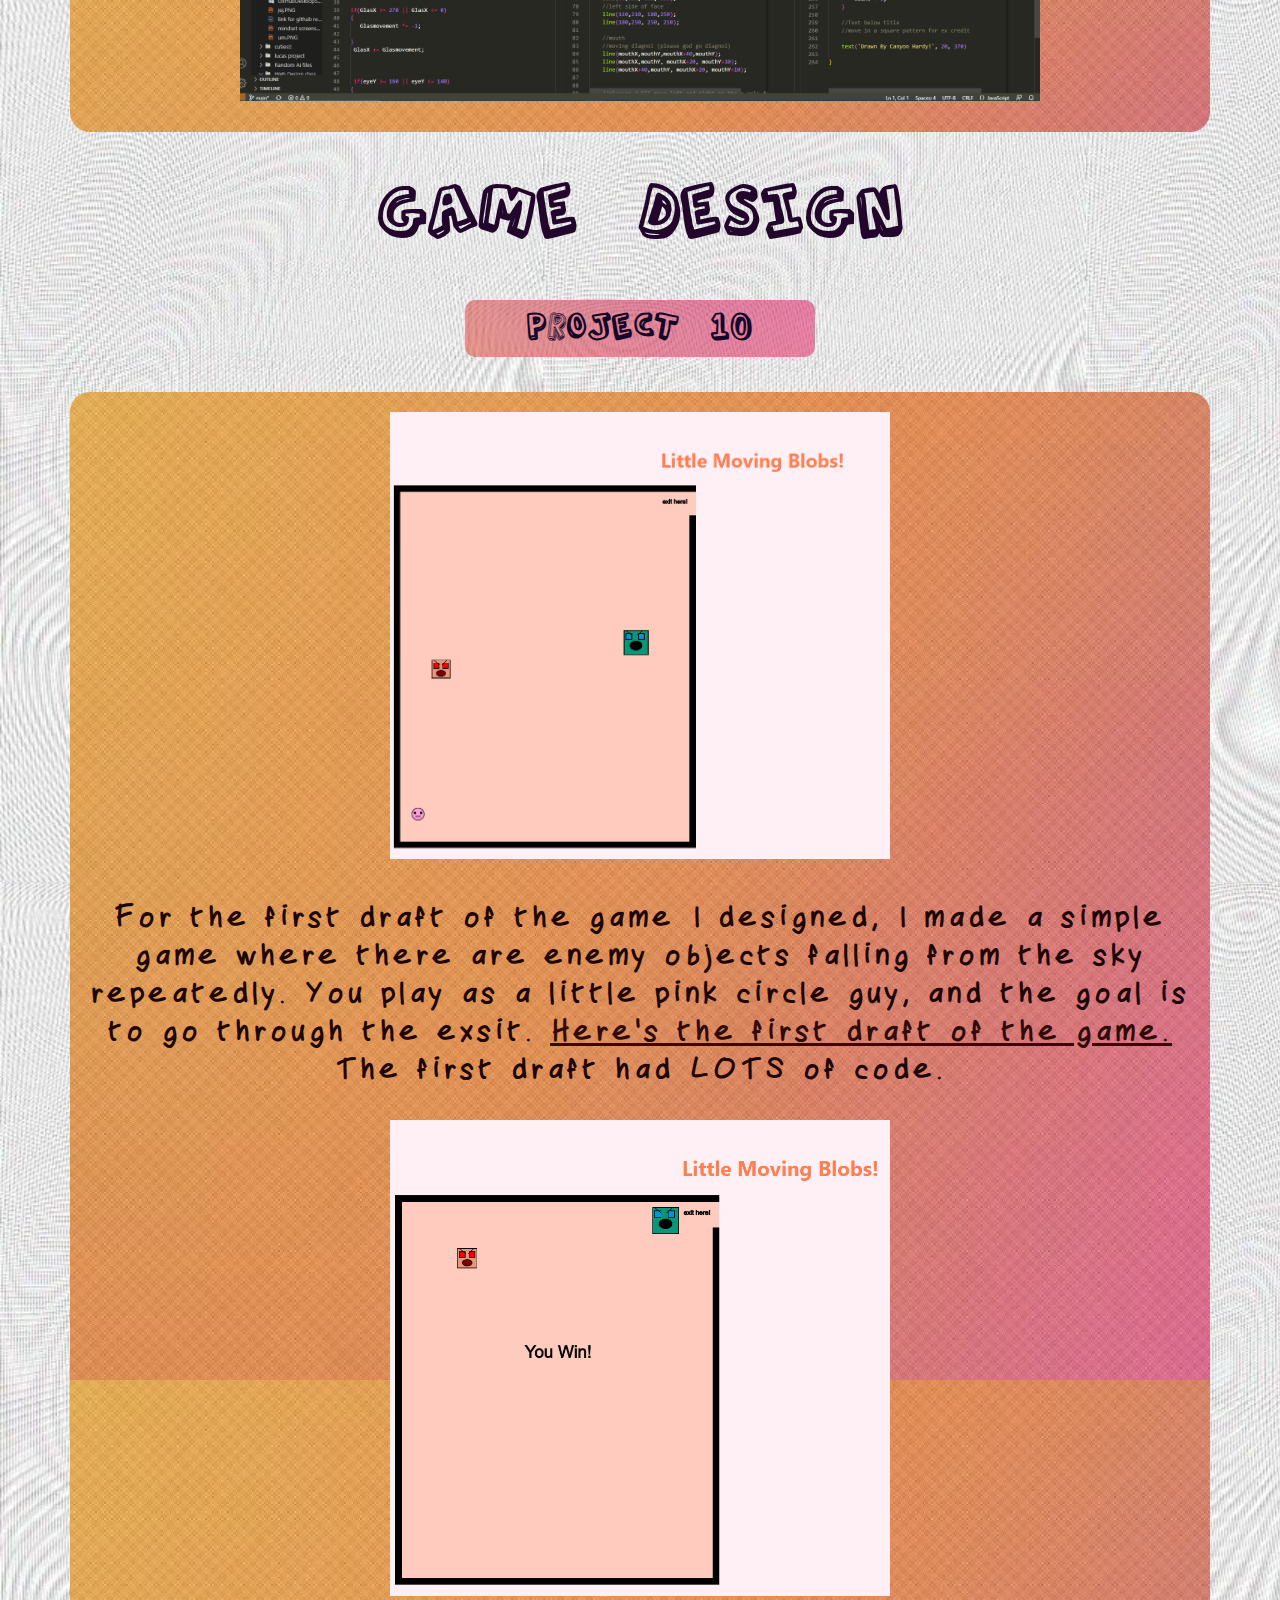
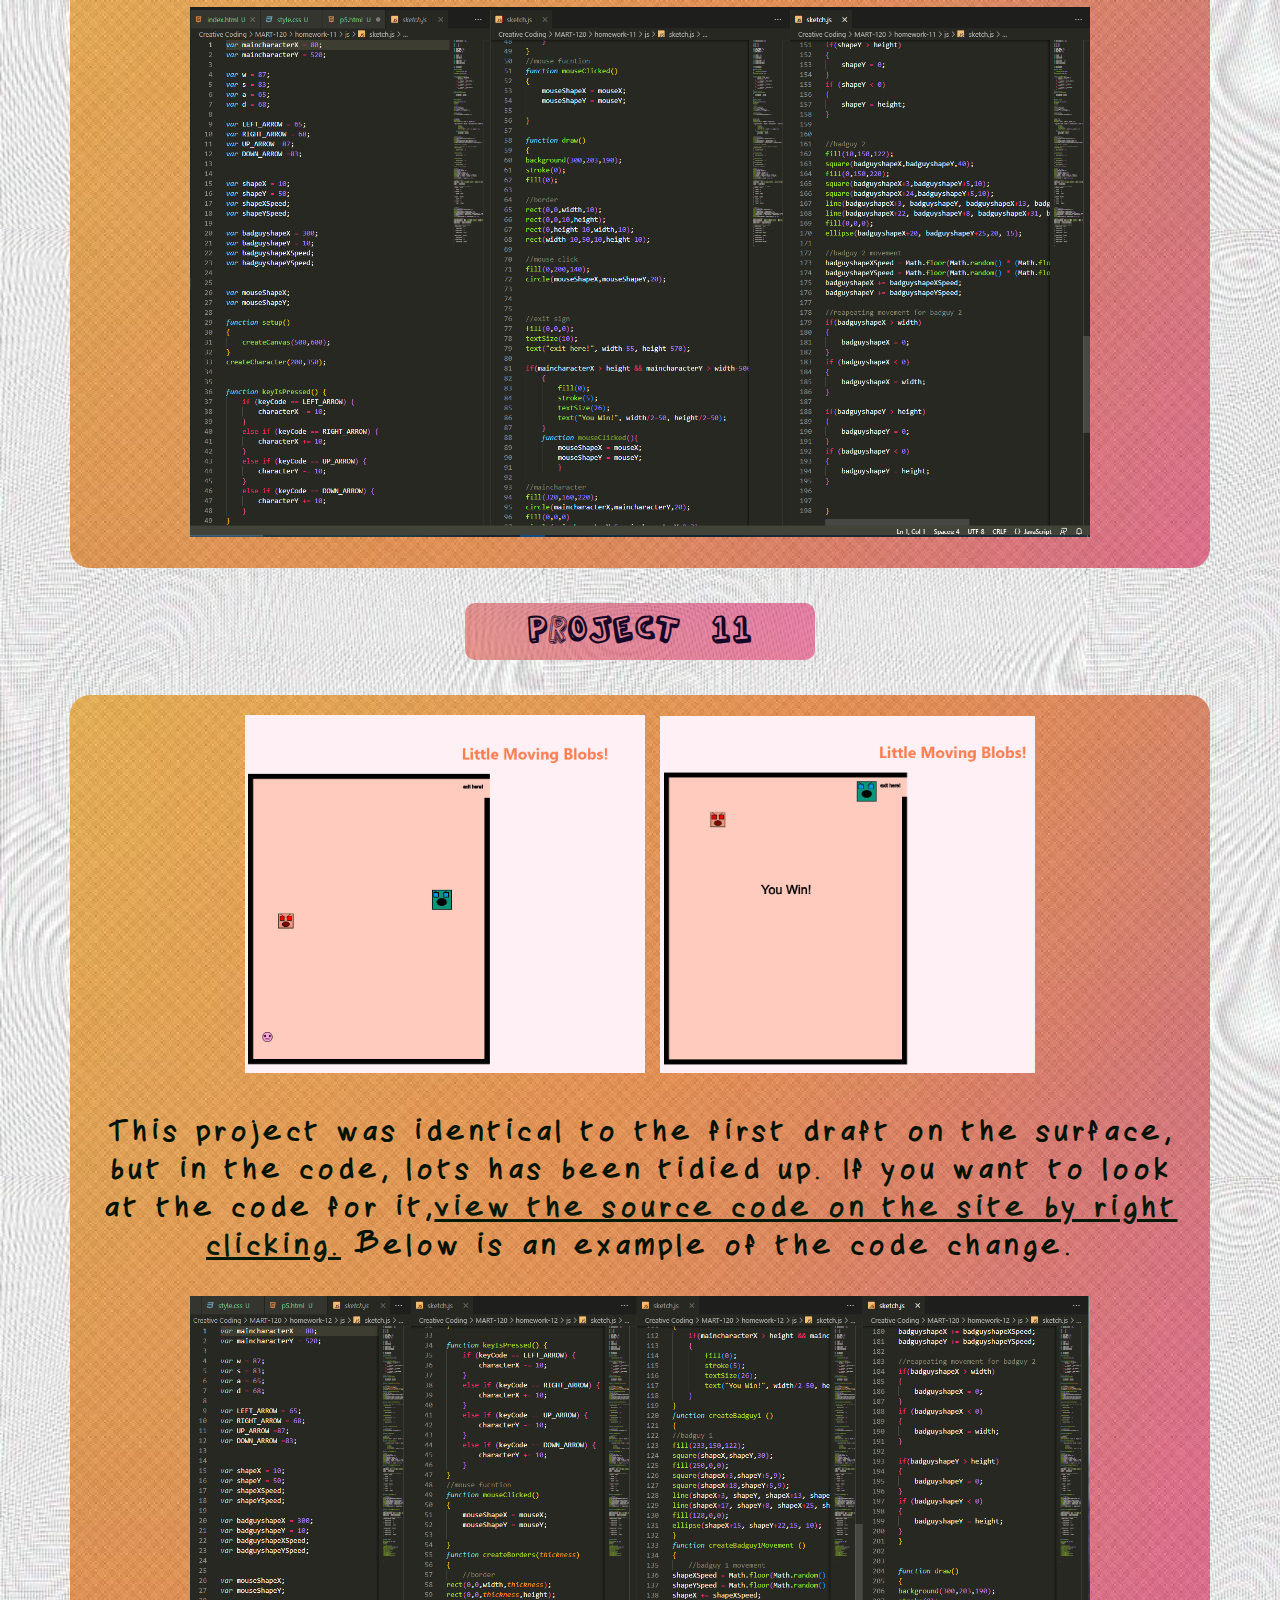
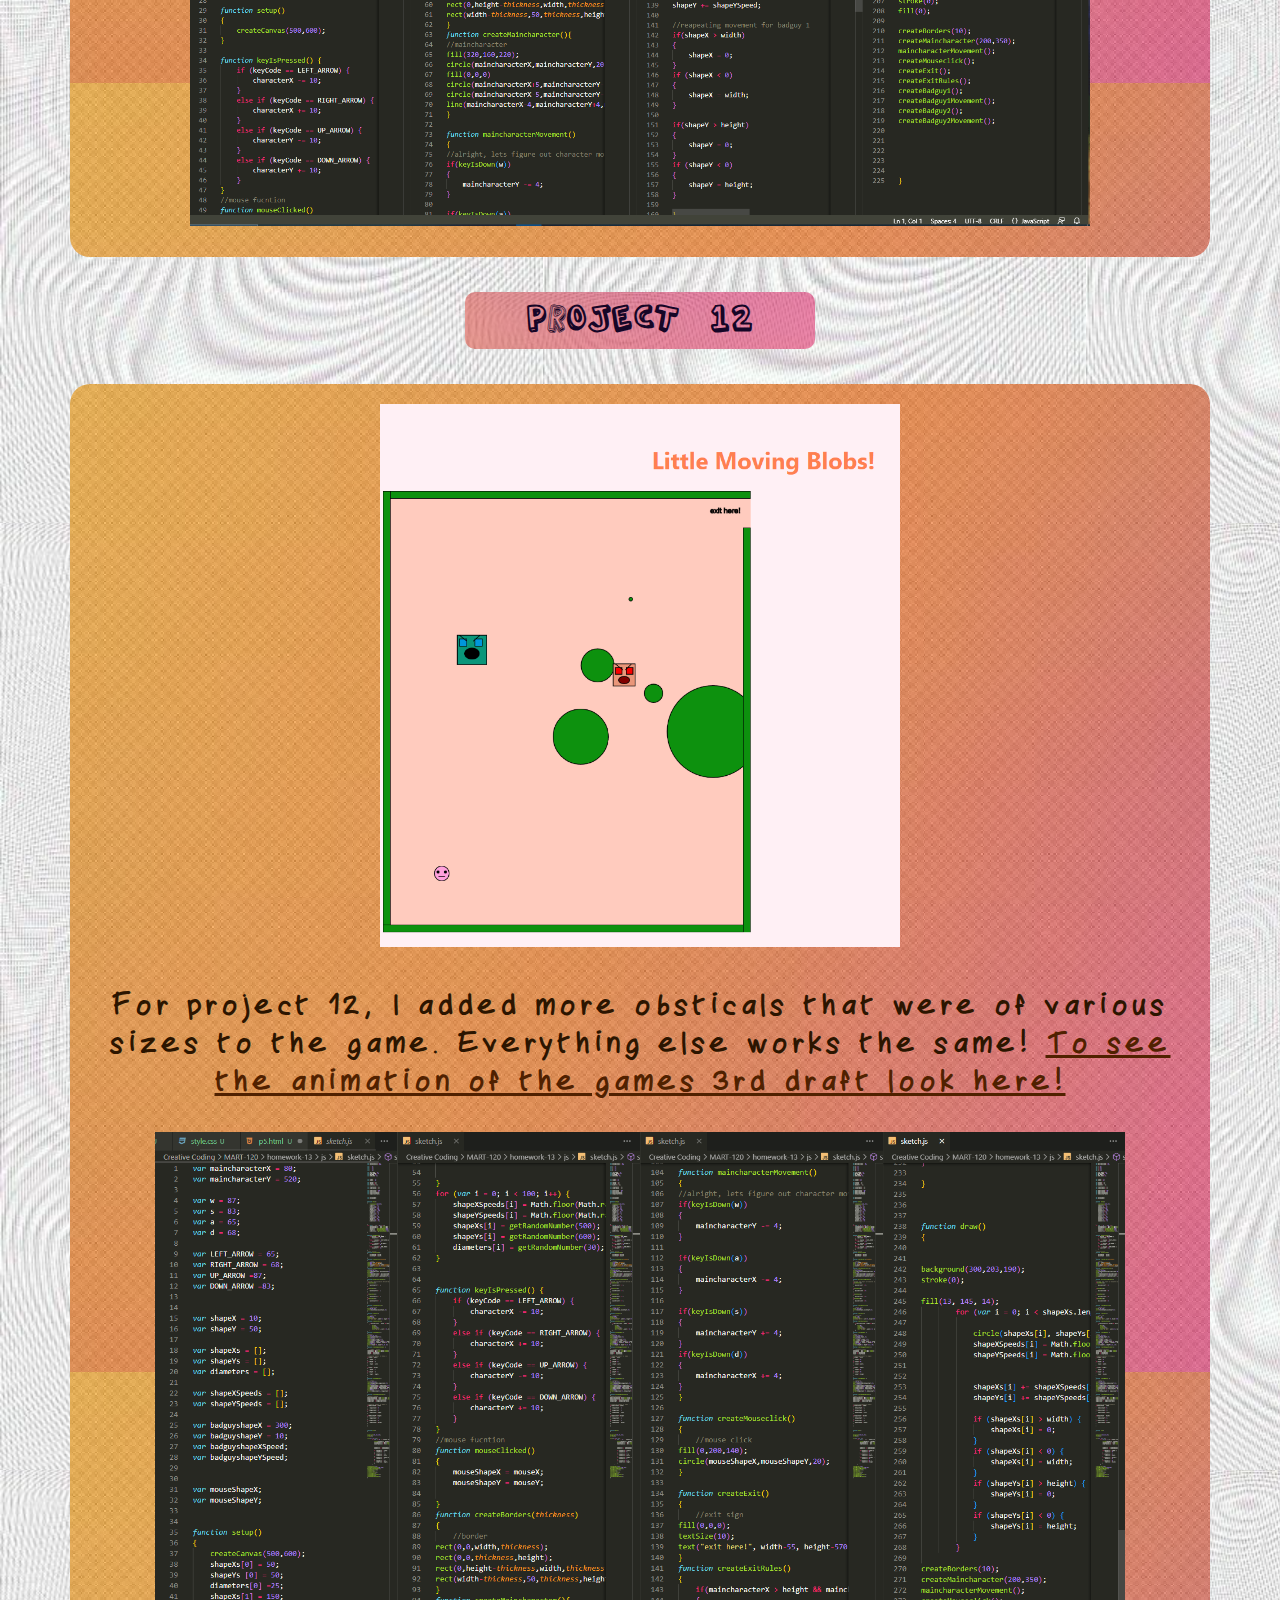
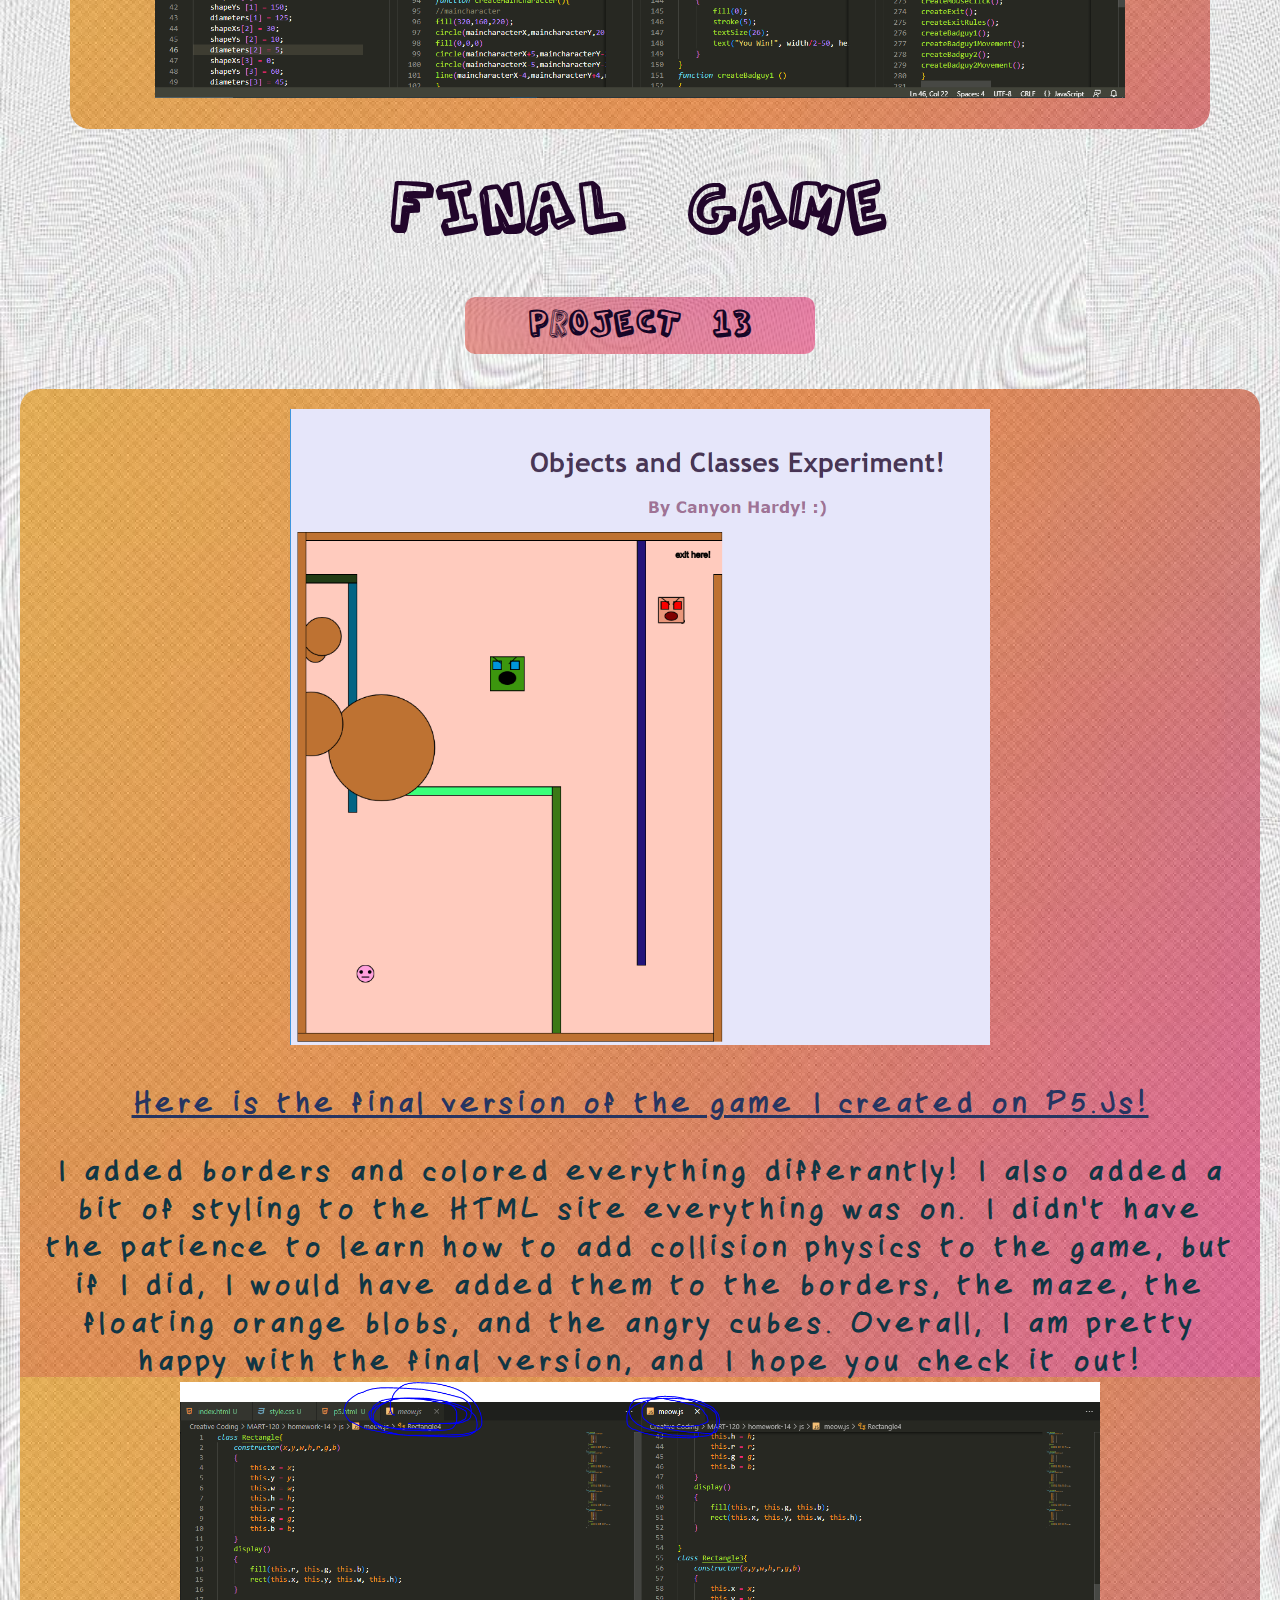
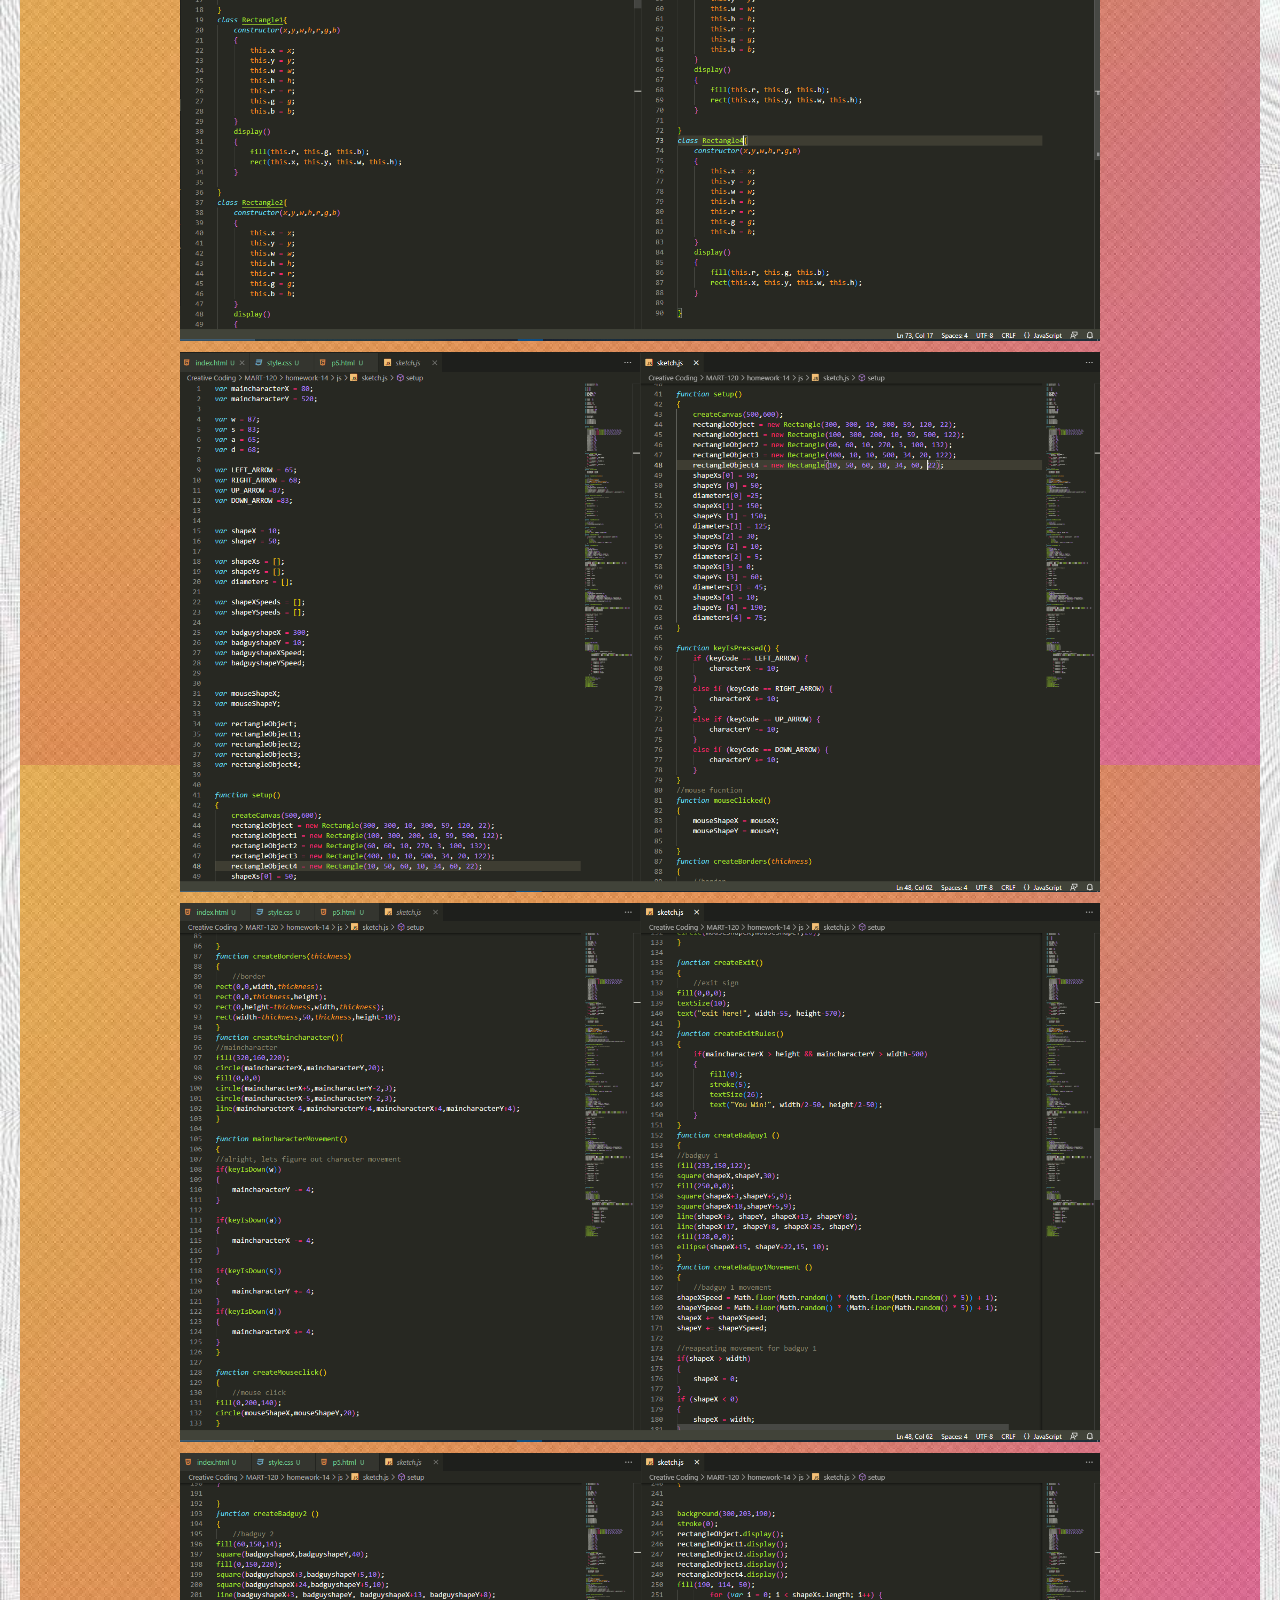
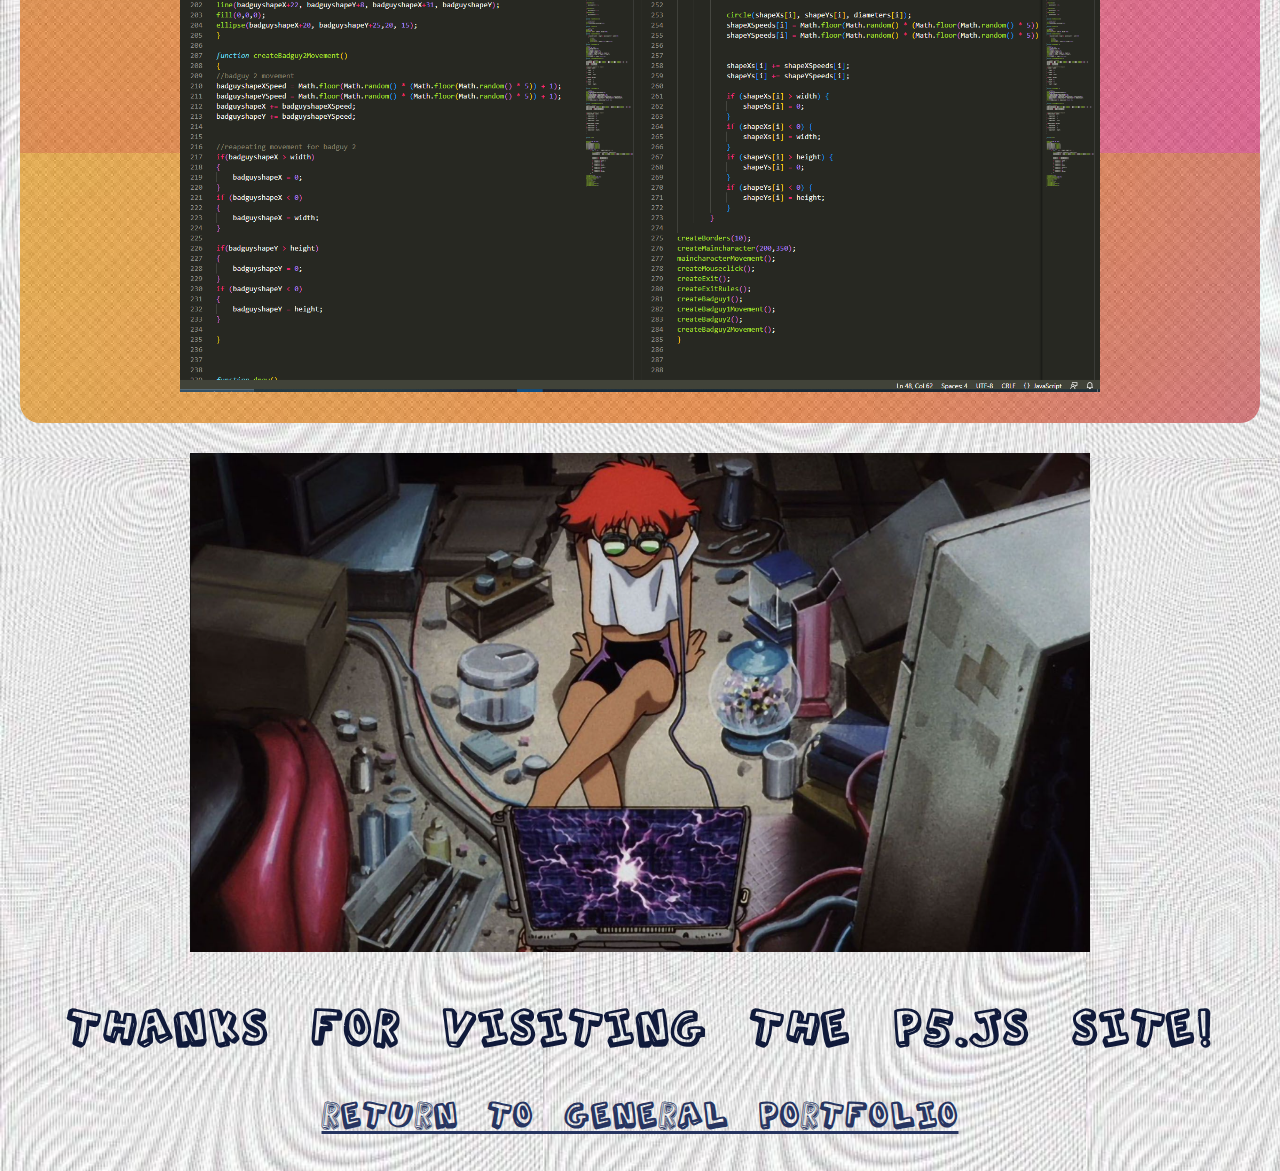
==== commit e7c7bb67: "bug fixes" ====
--- a/final-project/p5.html
+++ b/final-project/p5.html
@@ -162,7 +162,9 @@
 <h2>
     Thanks for visiting the P5.Js Site!
 </h2>
-
+<h3>
+    <a href="index.html" style="color:#273561">Return To General Portfolio</a>
+</h3>
     </center>
     </body>
     </html>--- a/final-project/css/style.css
+++ b/final-project/css/style.css
@@ -176,7 +176,7 @@
         font-weight: lighter;
     }
     .hw8{
-        background-image: url(../images/screen\ bg\ 17.png);
+        background-image: url(../images/screen\ bg\ 17.PNG);
         padding:20px;
         width:1100px;
         border-radius: 20px;
@@ -197,7 +197,7 @@
                     width:1100px;
                     height:350px;
                     padding: 10px;
-                    background-image: url(../images/screen\ bg\ 17.png);
+                    background-image: url(../images/screen\ bg\ 17.PNG);
                     text-align:inherit;
                     border-radius: 10px;
                 }
@@ -209,7 +209,7 @@
                     border-radius: 10px;
                 }
 .hw9{
-                    background-image: url(../images/screen\ bg\ 17.png);
+    background-image: url(../images/screen\ bg\ 17.PNG);
                     padding:20px;
                     width:1100px;
                     border-radius: 20px;
@@ -218,7 +218,7 @@
                     font-weight: lighter;
                 }
                 .hw10{
-                    background-image: url(../images/screen\ bg\ 17.png);
+                    background-image: url(../images/screen\ bg\ 17.PNG);
                     padding:20px;
                     width:1100px;
                     border-radius: 20px;
@@ -227,7 +227,7 @@
                     font-weight: lighter;
                 }
                 .hw11{
-                    background-image: url(../images/screen\ bg\ 17.png);
+                    background-image: url(../images/screen\ bg\ 17.PNG);
                     padding:20px;
                     width:1100px;
                     border-radius: 20px;
@@ -236,7 +236,7 @@
                     font-weight: lighter;
                 }
                 .hw12{
-                    background-image: url(../images/screen\ bg\ 17.png);
+                    background-image: url(../images/screen\ bg\ 17.PNG);
                     padding:20px;
                     width:1100px;
                     border-radius: 20px;
@@ -245,7 +245,7 @@
                     font-weight: lighter;
                 }
                 .hw13{
-                    background-image: url(../images/screen\ bg\ 17.png);
+                    background-image: url(../images/screen\ bg\ 17.PNG);
                     padding:20px;
                     width:1200px;
                     border-radius: 20px;
